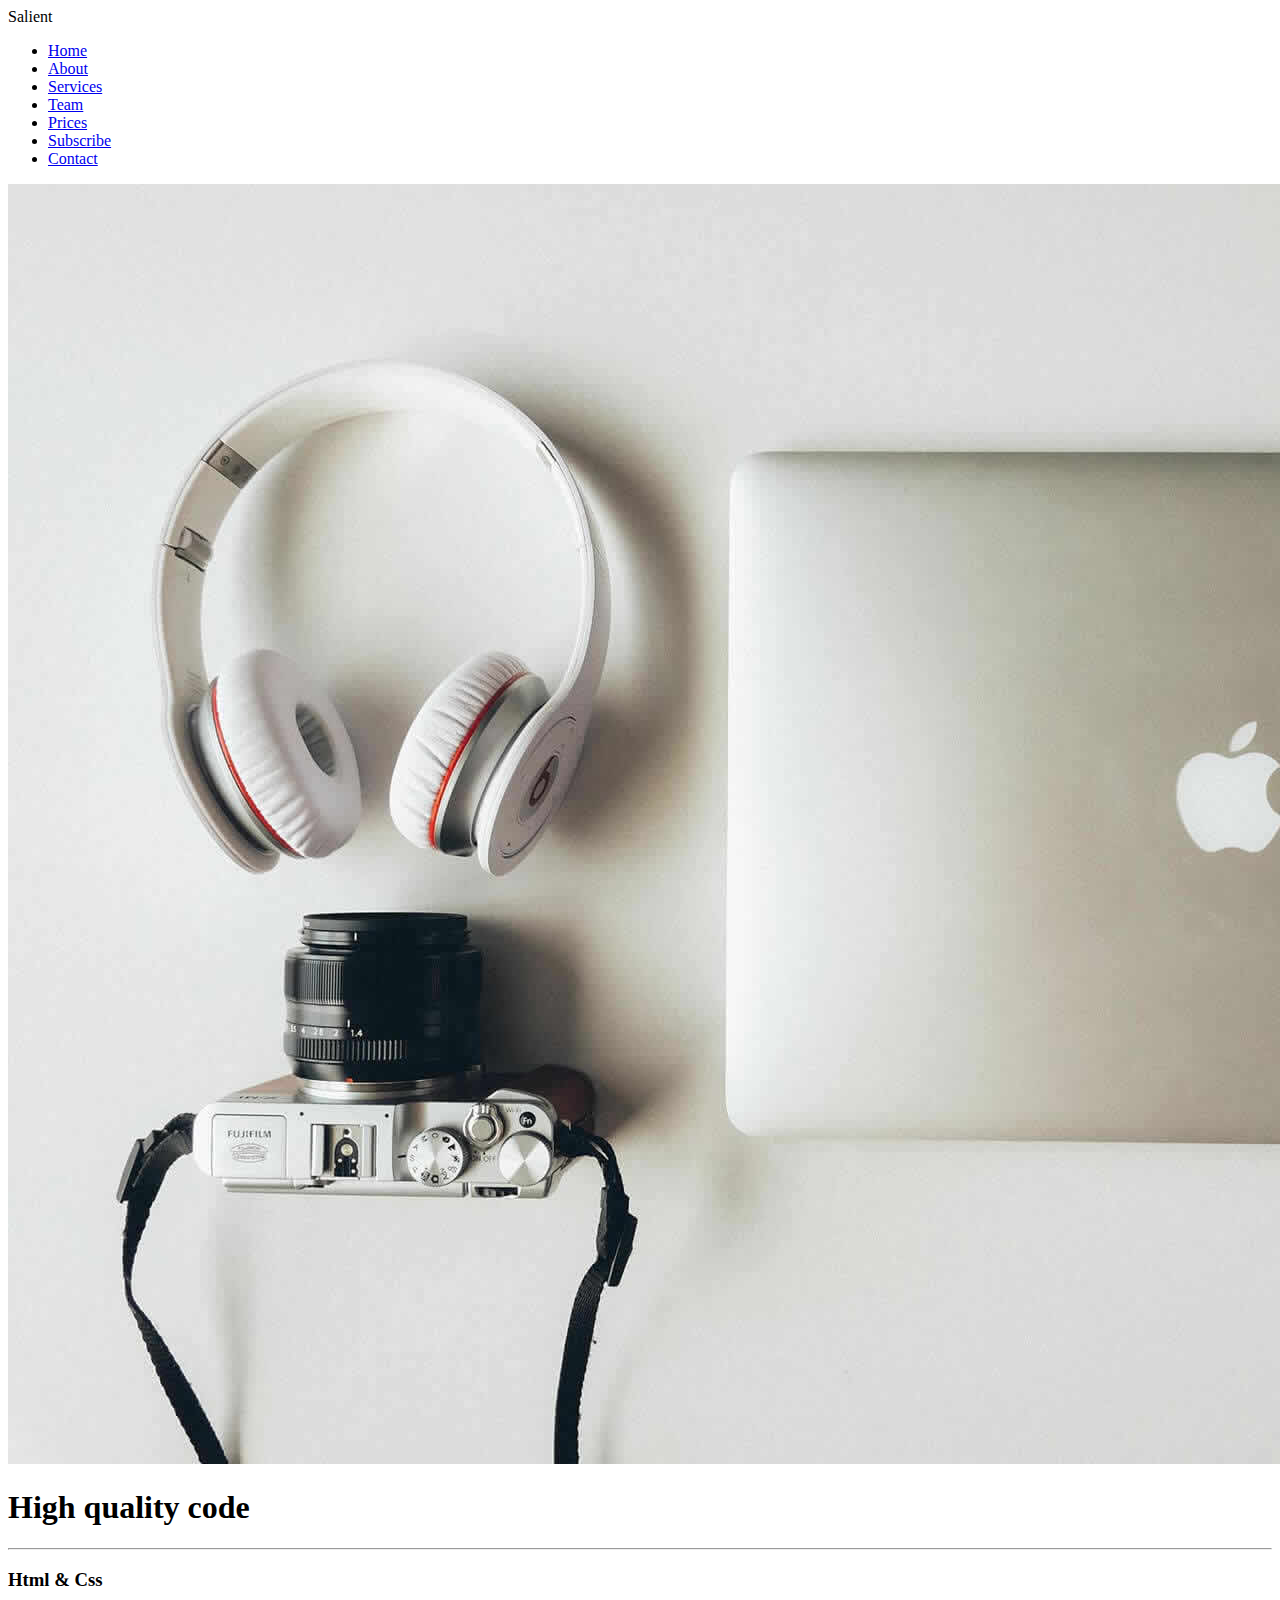
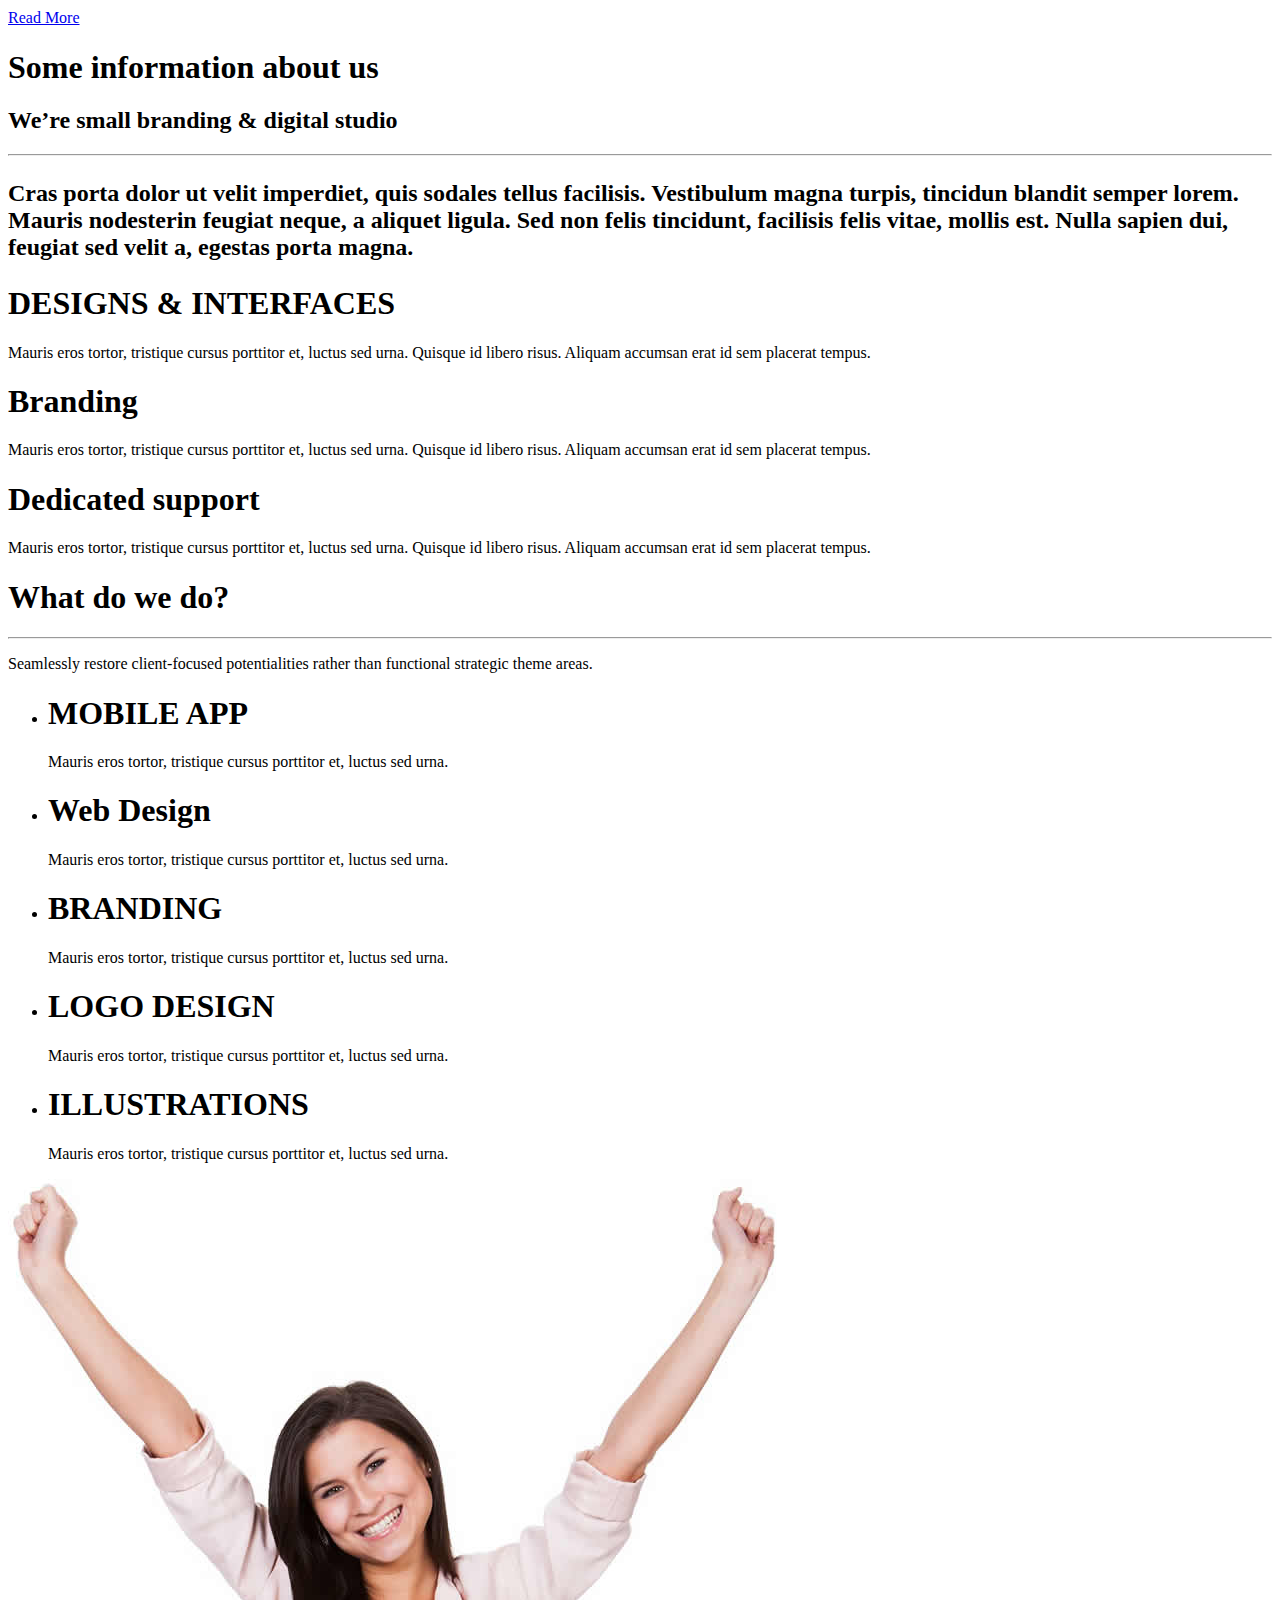
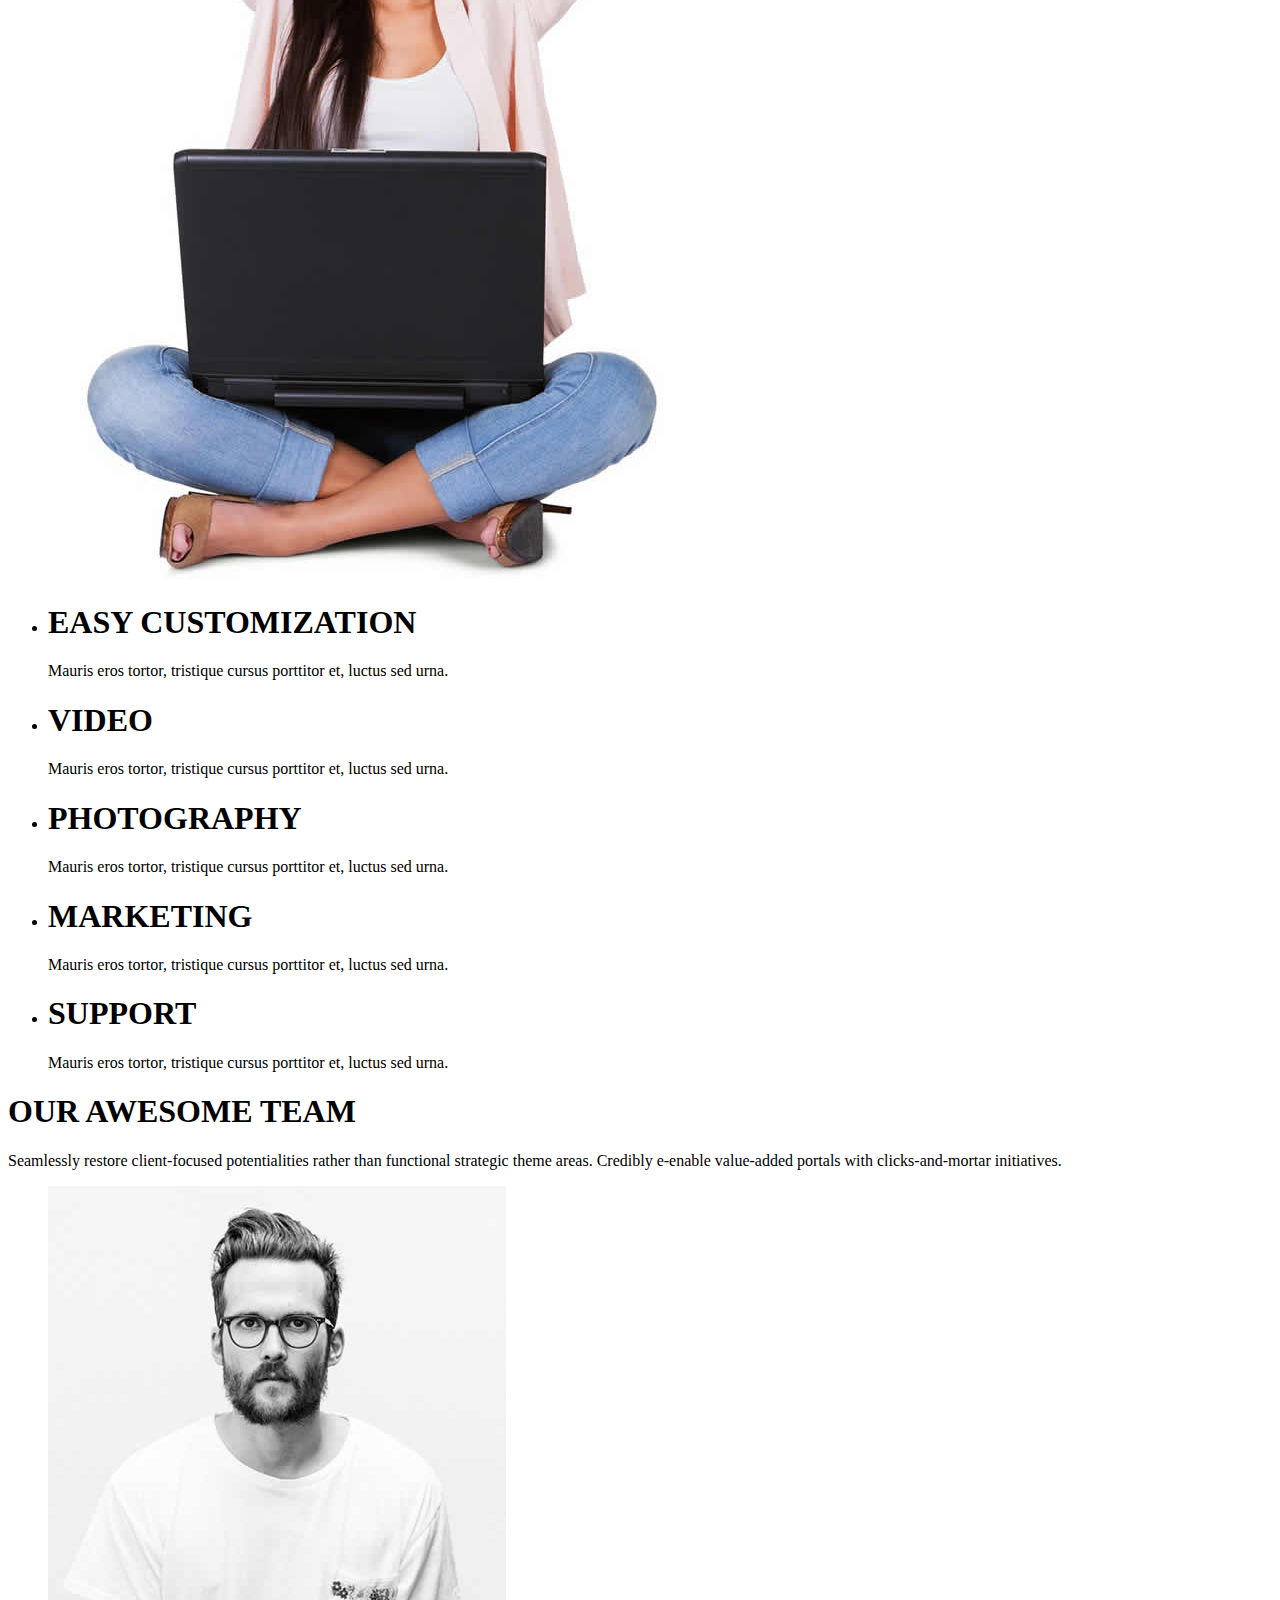
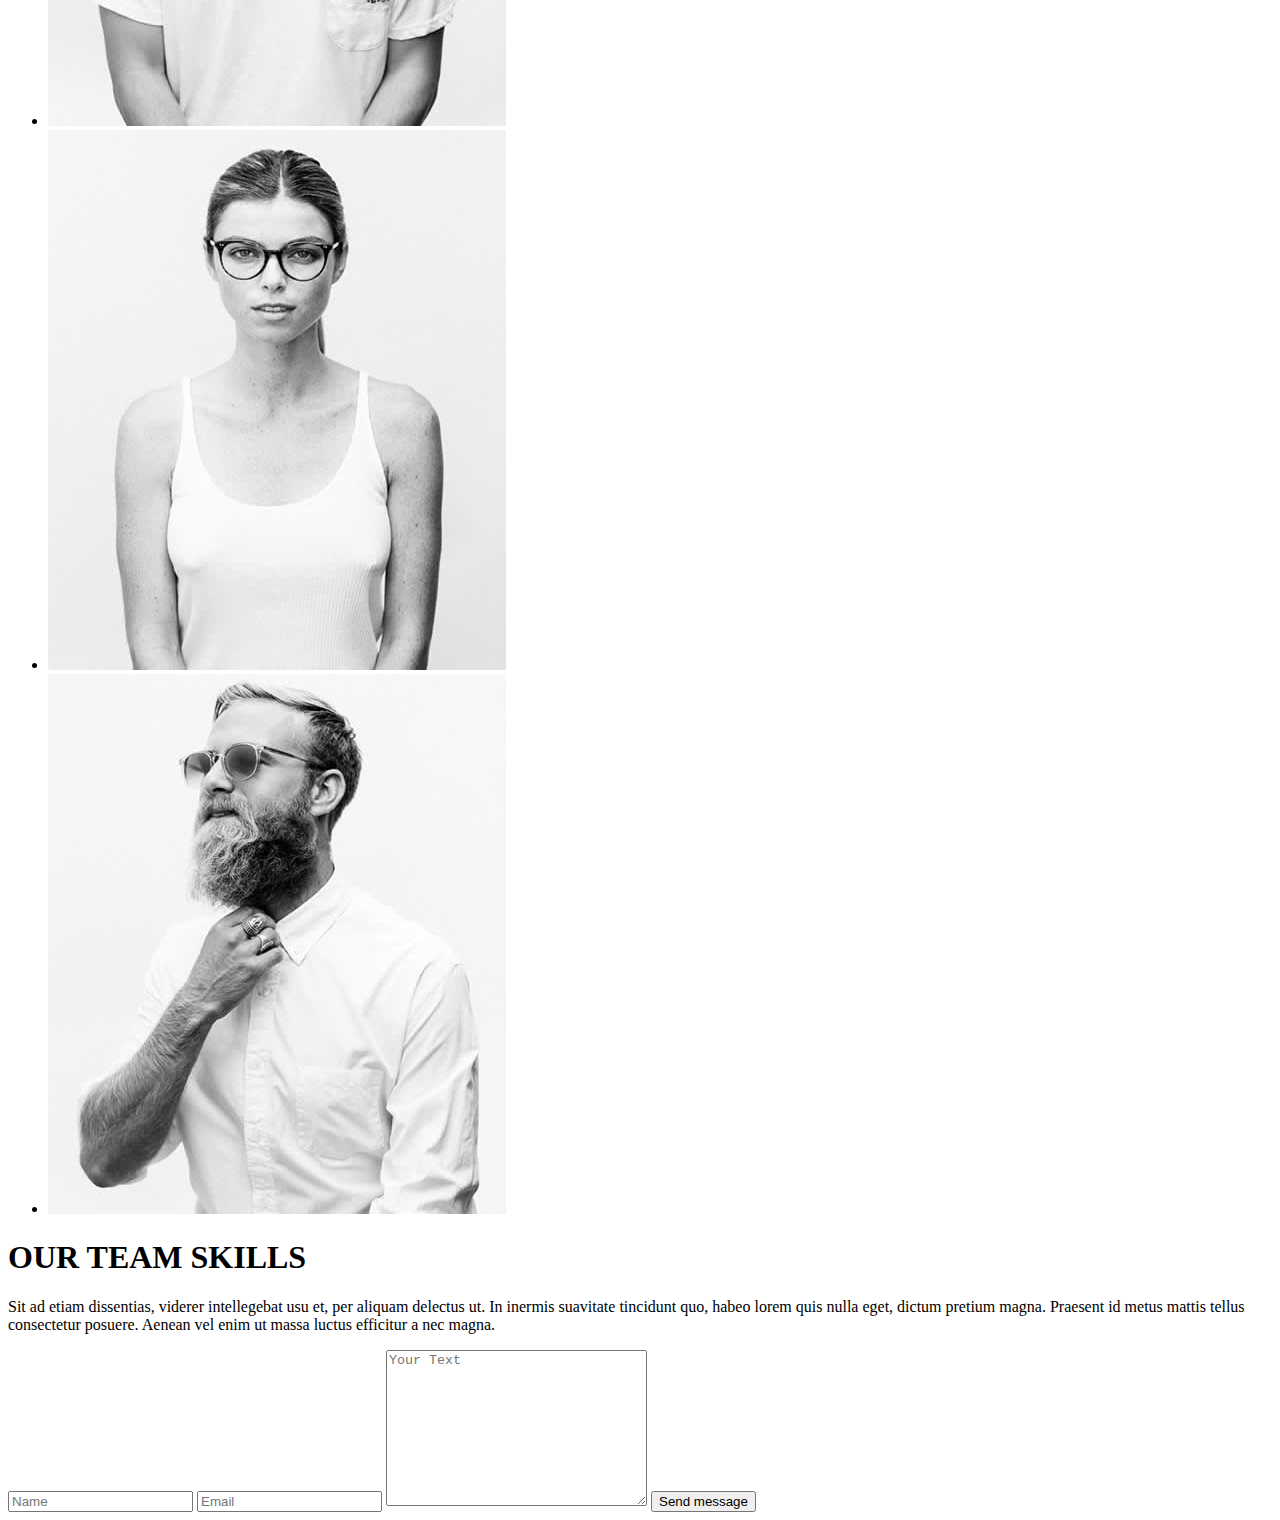
==== Html/index.html @ e1e7a5ee "html part is done" ====
<!DOCTYPE html>
<html lang="en">
<head>
    <meta charset="UTF-8">
    <meta http-equiv="X-UA-Compatible" content="IE=edge">
    <meta name="viewport" content="width=device-width, initial-scale=1.0">
    <title>First page</title>
</head>

<body>
    <header>
        <nav>
            <span>Salient</span>
            <div>
                <ul>
                    <li><a href="index.html">Home</a></li>
                    <li><a href="#">About</a></li>
                    <li><a href="#">Services</a></li>
                    <li><a href="#">Team</a></li>
                    <li><a href="#">Prices</a></li>
                    <li><a href="#">Subscribe</a></li>
                    <li><a href="#">Contact</a></li>
                </ul>
            </div>
        </nav>
    </header>

    <section>
        <img src="../util/images/hero-bg/landing.jpg" alt="this is an image for the landing page">
        <h1>High quality code</h1>
        <hr>
        <h3>Html &amp; Css</h3>
        <a href="#">Read More</a>
    </section>

    <section>
        <div>
            <h1>Some information about us</h1>
            <h2>We’re small branding &amp; digital studio<h2>
            <hr>
            <p>Cras porta dolor ut velit imperdiet, quis sodales tellus facilisis. Vestibulum magna turpis, tincidun blandit semper lorem. Mauris nodesterin feugiat neque, a aliquet ligula. Sed non felis tincidunt, facilisis felis vitae, mollis est. Nulla sapien dui, feugiat sed velit a, egestas porta magna.</p>
        </div>

        <div>
            <h1>DESIGNS &amp; INTERFACES</h1>
            <p>Mauris eros tortor, tristique cursus porttitor et, luctus sed urna. Quisque id libero risus. Aliquam accumsan erat id sem placerat tempus.</p>
        </div>
        <div>
            <h1>Branding</h1>
            <p>Mauris eros tortor, tristique cursus porttitor et, luctus sed urna. Quisque id libero risus. Aliquam accumsan erat id sem placerat tempus.</p>
        </div>
        <div>
            <h1>Dedicated support</h1>
            <p>Mauris eros tortor, tristique cursus porttitor et, luctus sed urna. Quisque id libero risus. Aliquam accumsan erat id sem placerat tempus.</p>
        </div>
    </section>

    <section>
        <div>
            <h1>What do we do?</h1>
            <hr>
            <p>Seamlessly restore client-focused potentialities rather than functional strategic theme areas.</p>
        </div>

        <div>
            <ul>
                <li>
                    <h1>MOBILE APP</h1>
                    <p>Mauris eros tortor, tristique cursus porttitor et, luctus sed urna.</p>
                </li>
                <li>
                    <h1>Web Design</h1>
                    <p>Mauris eros tortor, tristique cursus porttitor et, luctus sed urna.</p>
                </li>
                <li>
                    <h1>BRANDING</h1>
                    <p>Mauris eros tortor, tristique cursus porttitor et, luctus sed urna.</p>
                </li>
                <li>
                    <h1>LOGO DESIGN</h1>
                    <p>Mauris eros tortor, tristique cursus porttitor et, luctus sed urna.</p>
                </li>
                <li>
                    <h1>ILLUSTRATIONS</h1>
                    <p>Mauris eros tortor, tristique cursus porttitor et, luctus sed urna.</p>
                </li>
            </ul>
        </div>

        <img src="../util/images/temp/woman.jpg" alt="this is an image of woman">

        <div>
            <ul>
                <li>
                    <h1>EASY CUSTOMIZATION</h1>
                    <p>Mauris eros tortor, tristique cursus porttitor et, luctus sed urna.</p>
                </li>
                <li>
                    <h1>VIDEO</h1>
                    <p>Mauris eros tortor, tristique cursus porttitor et, luctus sed urna.</p>
                </li>
                <li>
                    <h1>PHOTOGRAPHY</h1>
                    <p>Mauris eros tortor, tristique cursus porttitor et, luctus sed urna.</p>
                </li>
                <li>
                    <h1>MARKETING</h1>
                    <p>Mauris eros tortor, tristique cursus porttitor et, luctus sed urna.</p>
                </li>
                <li>
                    <h1>SUPPORT</h1>
                    <p>Mauris eros tortor, tristique cursus porttitor et, luctus sed urna.</p>
                </li>
            </ul>
        </div>
    </section>


    <section>
        <div>
        </div>
    </section>

    <section>
        <div>
            <h1>OUR AWESOME TEAM</h1>
            <p>Seamlessly restore client-focused potentialities rather than functional strategic theme areas. Credibly e-enable value-added portals with clicks-and-mortar initiatives.</p>
        </div>
        <div>
            <ul>
                <li><img src="../util/images/team/m1.jpg" alt=""></li>
                <li><img src="../util/images/team/m2.jpg" alt=""></li>
                <li><img src="../util/images/team/m3.jpg" alt=""></li>
            </ul>
        </div>
        <div>
            <h1>OUR TEAM SKILLS</h1>
            <p>Sit ad etiam dissentias, viderer intellegebat usu et, per aliquam delectus ut. In inermis suavitate tincidunt quo, habeo lorem quis nulla eget, dictum pretium magna. Praesent id metus mattis tellus consectetur posuere. Aenean vel enim ut massa luctus efficitur a nec magna.</p>
        </div>
    </section>

    <section>
        <input type="text" placeholder="Name">
        <input type="email" placeholder="Email">
        <textarea name="text-area" id="message" cols="30" rows="10" placeholder="Your Text"></textarea>
        <input type="submit" name="submit" id="submit" value="Send message">
    </section>

</body>
</html>
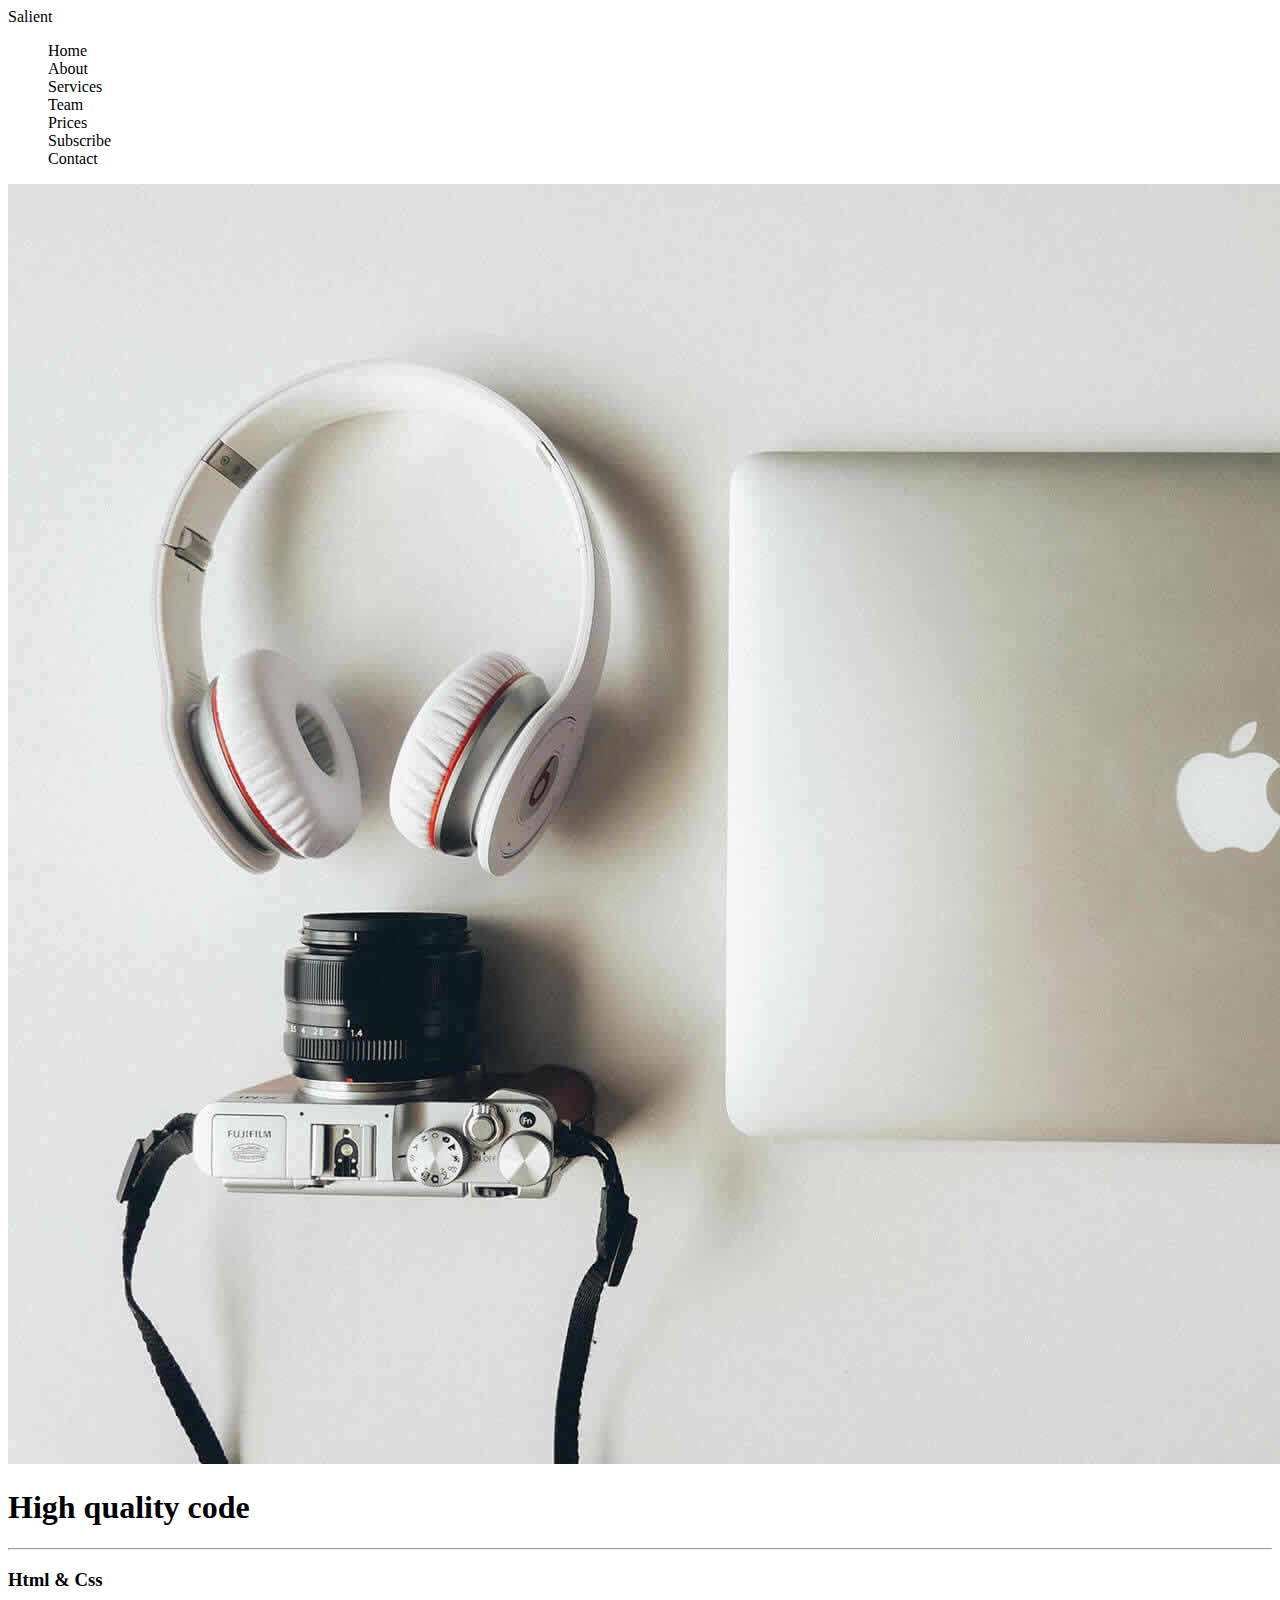
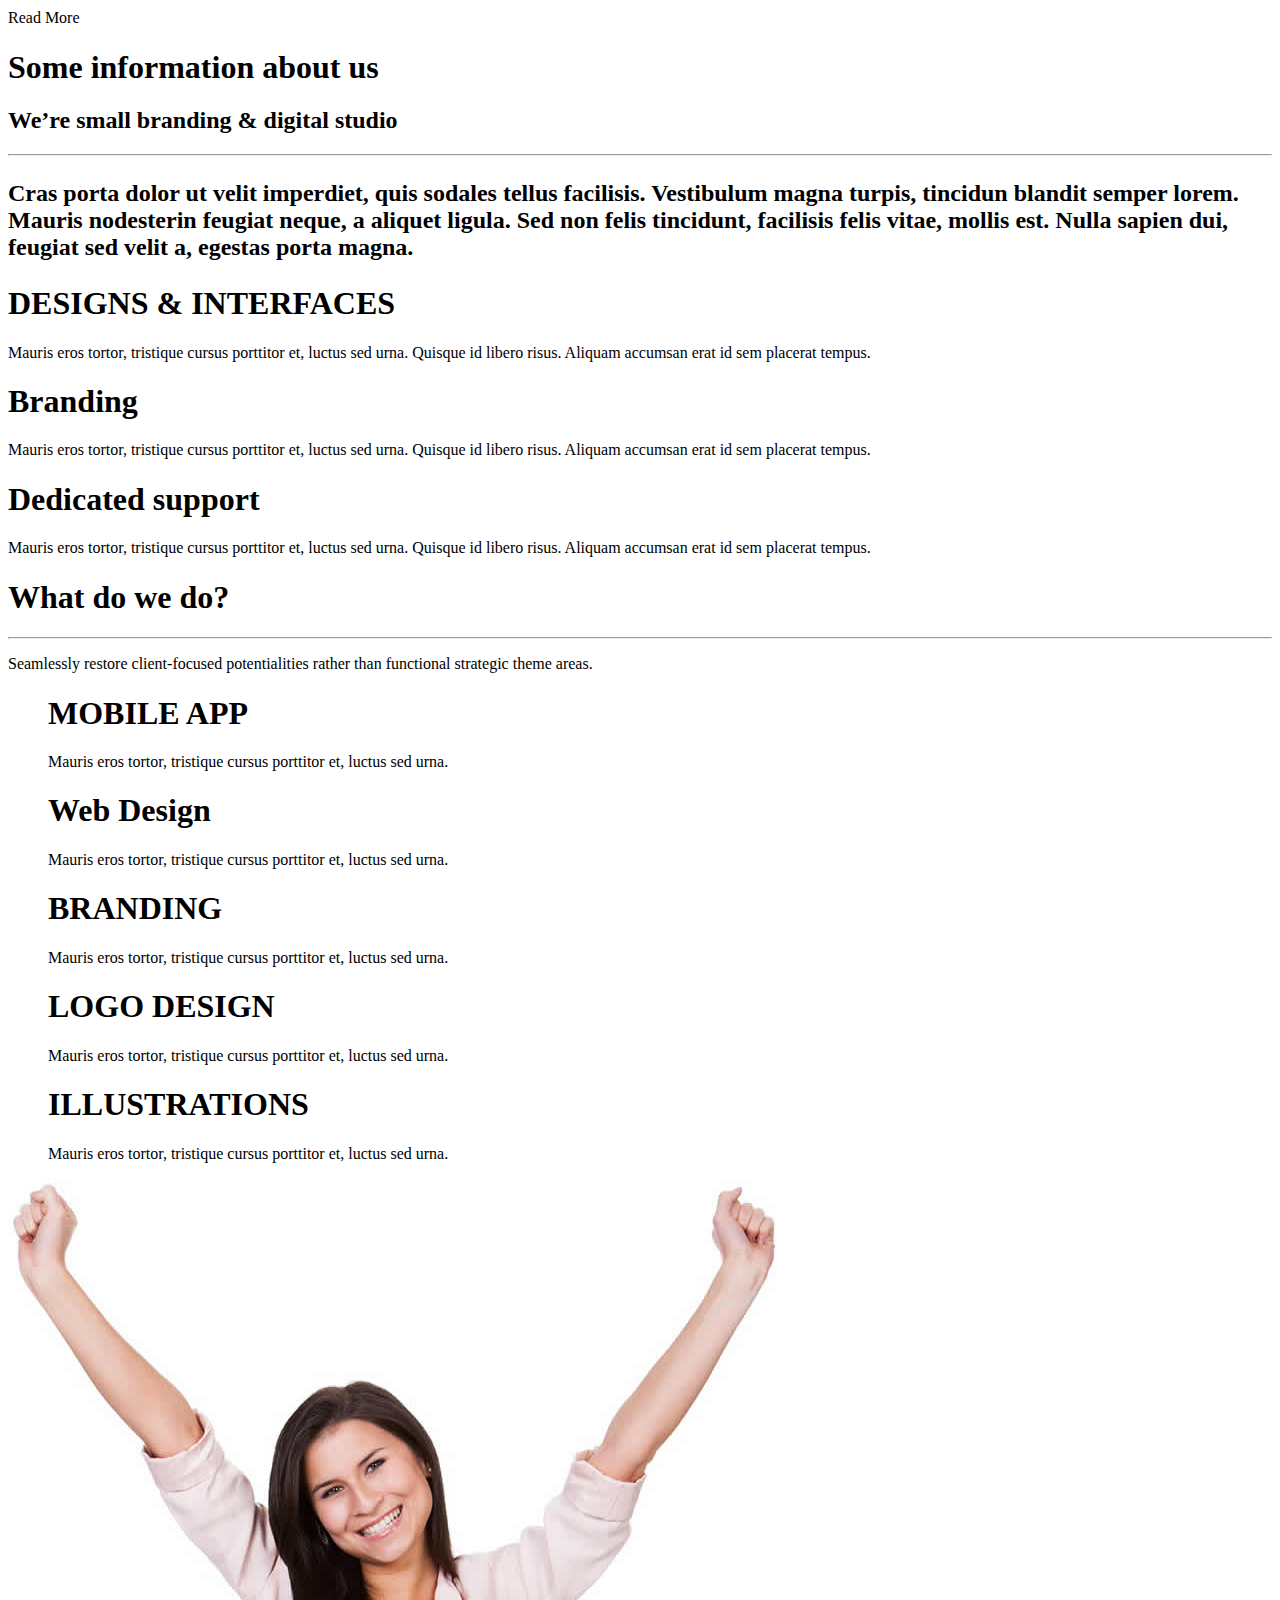
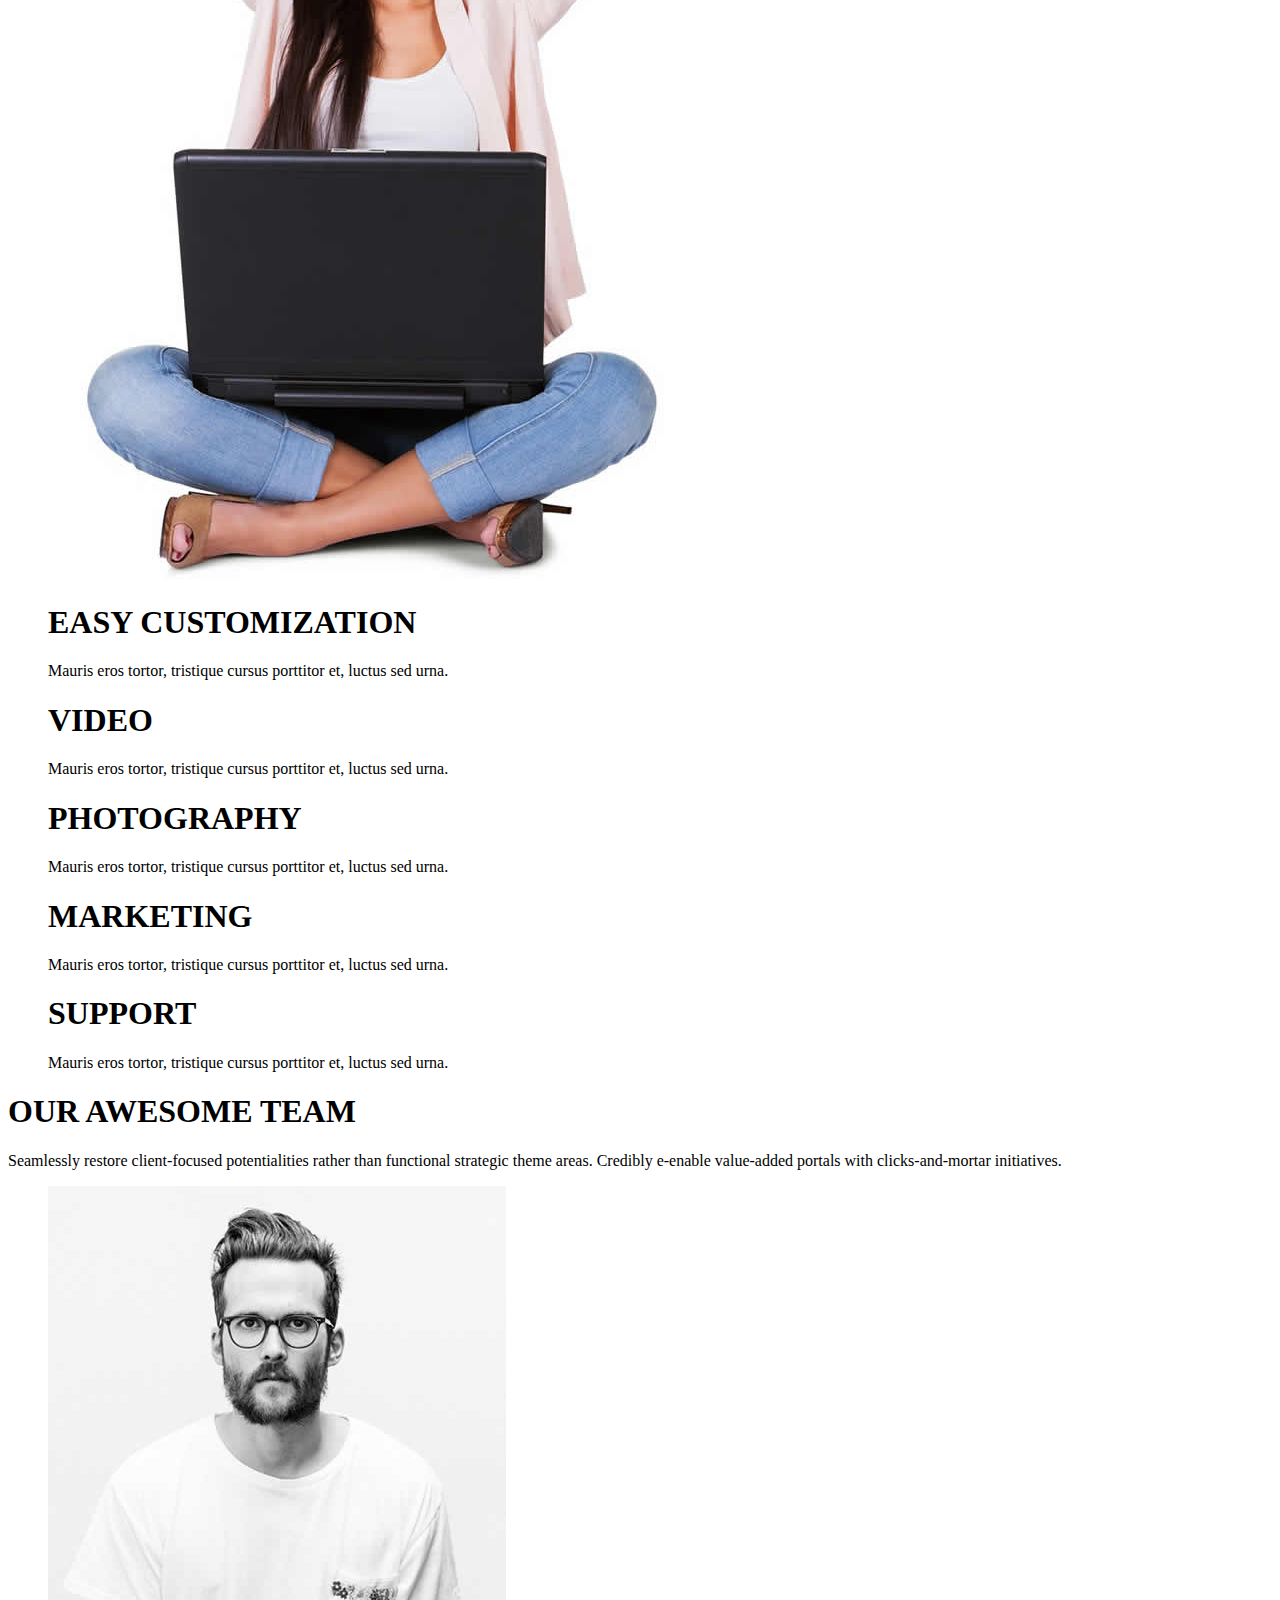
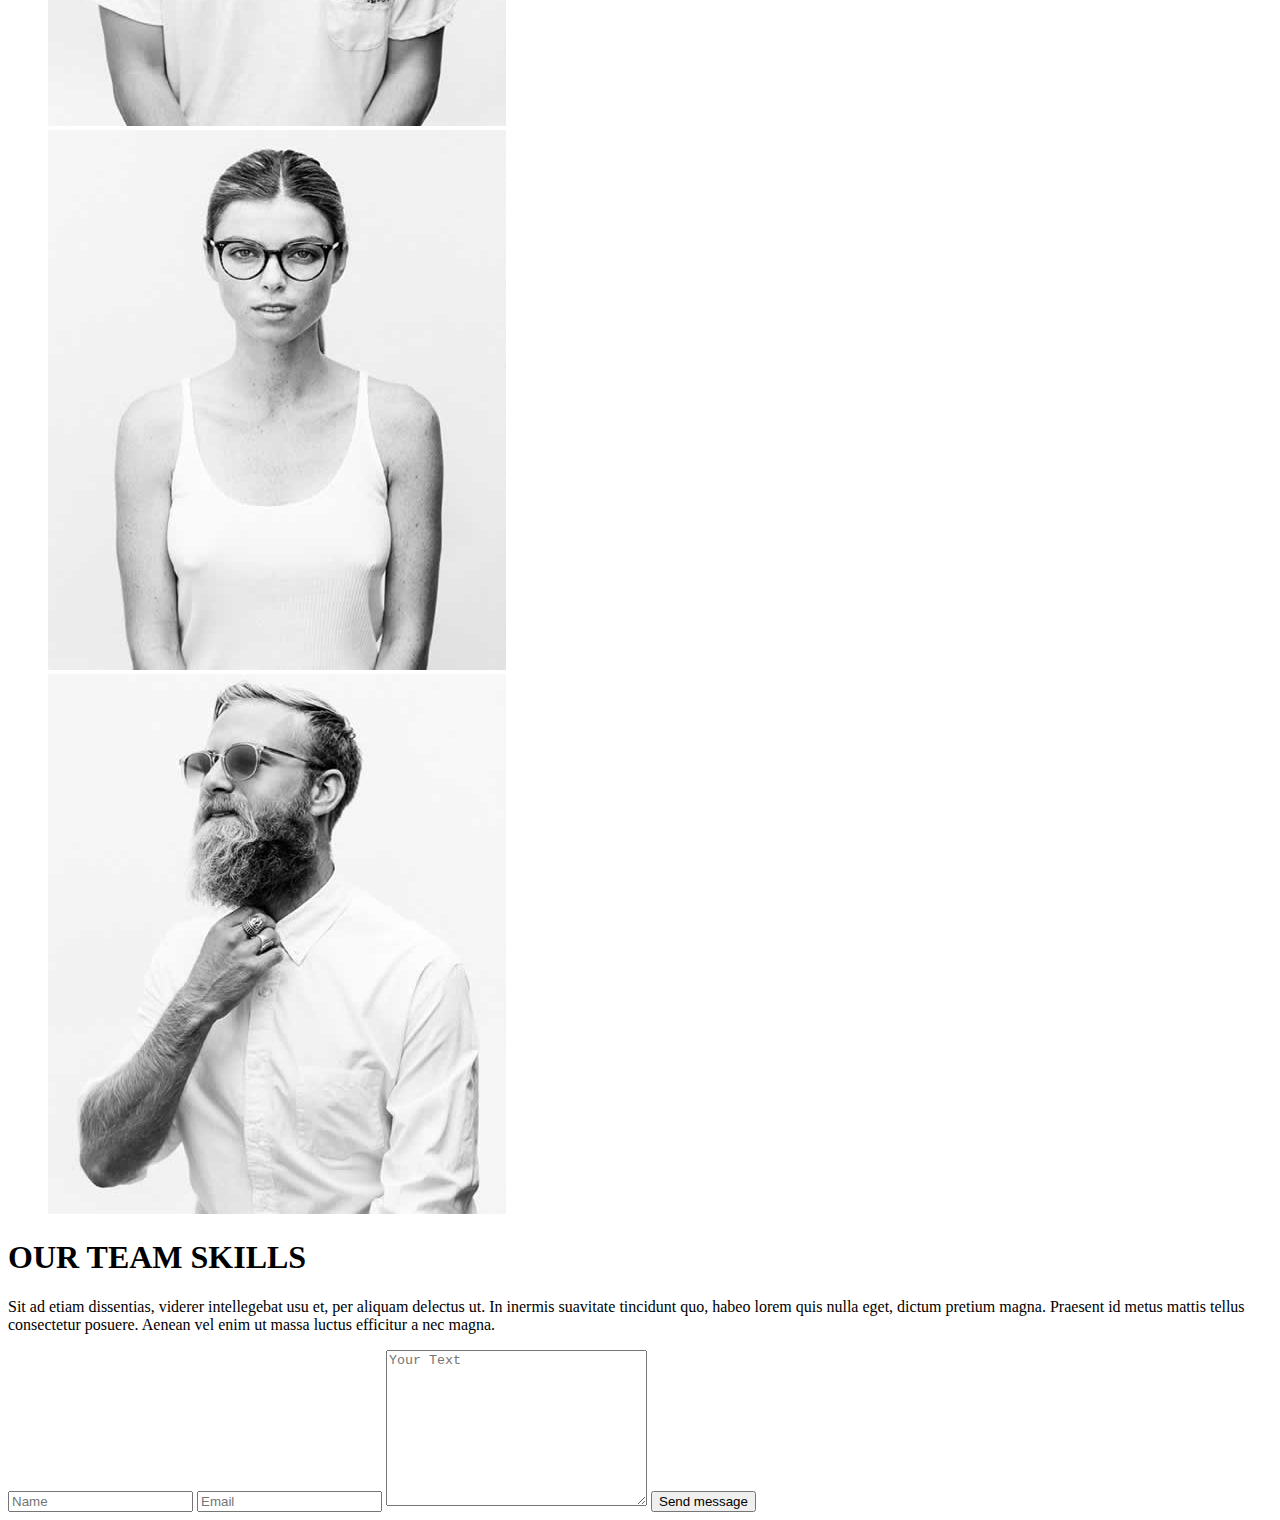
==== commit 99d1b106: "adding css as mobile first" ====
--- a/Html/index.html
+++ b/Html/index.html
@@ -4,6 +4,7 @@
     <meta charset="UTF-8">
     <meta http-equiv="X-UA-Compatible" content="IE=edge">
     <meta name="viewport" content="width=device-width, initial-scale=1.0">
+    <link rel="stylesheet" href="../css/index.css">
     <title>First page</title>
 </head>
 
@@ -25,126 +26,133 @@
         </nav>
     </header>
 
-    <section>
-        <img src="../util/images/hero-bg/landing.jpg" alt="this is an image for the landing page">
-        <h1>High quality code</h1>
-        <hr>
-        <h3>Html &amp; Css</h3>
-        <a href="#">Read More</a>
-    </section>
+    <div>
+        <section>
+            <img src="../util/images/hero-bg/landing.jpg" alt="this is an image for the landing page">
+            <h1>High quality code</h1>
+            <hr>
+            <h3>Html &amp; Css</h3>
+            <a href="#">Read More</a>
+        </section>
+    </div>
+    <div>
+        <section>
+            <div>
+                <h1>Some information about us</h1>
+                <h2>We’re small branding &amp; digital studio<h2>
+                <hr>
+                <p>Cras porta dolor ut velit imperdiet, quis sodales tellus facilisis. Vestibulum magna turpis, tincidun blandit semper lorem. Mauris nodesterin feugiat neque, a aliquet ligula. Sed non felis tincidunt, facilisis felis vitae, mollis est. Nulla sapien dui, feugiat sed velit a, egestas porta magna.</p>
+            </div>
 
-    <section>
-        <div>
-            <h1>Some information about us</h1>
-            <h2>We’re small branding &amp; digital studio<h2>
-            <hr>
-            <p>Cras porta dolor ut velit imperdiet, quis sodales tellus facilisis. Vestibulum magna turpis, tincidun blandit semper lorem. Mauris nodesterin feugiat neque, a aliquet ligula. Sed non felis tincidunt, facilisis felis vitae, mollis est. Nulla sapien dui, feugiat sed velit a, egestas porta magna.</p>
-        </div>
+            <div>
+                <h1>DESIGNS &amp; INTERFACES</h1>
+                <p>Mauris eros tortor, tristique cursus porttitor et, luctus sed urna. Quisque id libero risus. Aliquam accumsan erat id sem placerat tempus.</p>
+            </div>
+            <div>
+                <h1>Branding</h1>
+                <p>Mauris eros tortor, tristique cursus porttitor et, luctus sed urna. Quisque id libero risus. Aliquam accumsan erat id sem placerat tempus.</p>
+            </div>
+            <div>
+                <h1>Dedicated support</h1>
+                <p>Mauris eros tortor, tristique cursus porttitor et, luctus sed urna. Quisque id libero risus. Aliquam accumsan erat id sem placerat tempus.</p>
+            </div>
+        </section>
+    </div>
 
-        <div>
-            <h1>DESIGNS &amp; INTERFACES</h1>
-            <p>Mauris eros tortor, tristique cursus porttitor et, luctus sed urna. Quisque id libero risus. Aliquam accumsan erat id sem placerat tempus.</p>
-        </div>
-        <div>
-            <h1>Branding</h1>
-            <p>Mauris eros tortor, tristique cursus porttitor et, luctus sed urna. Quisque id libero risus. Aliquam accumsan erat id sem placerat tempus.</p>
-        </div>
-        <div>
-            <h1>Dedicated support</h1>
-            <p>Mauris eros tortor, tristique cursus porttitor et, luctus sed urna. Quisque id libero risus. Aliquam accumsan erat id sem placerat tempus.</p>
-        </div>
-    </section>
+    <div>
+        <section>
+            <div>
+                <h1>What do we do?</h1>
+                <hr>
+                <p>Seamlessly restore client-focused potentialities rather than functional strategic theme areas.</p>
+            </div>
 
-    <section>
-        <div>
-            <h1>What do we do?</h1>
-            <hr>
-            <p>Seamlessly restore client-focused potentialities rather than functional strategic theme areas.</p>
-        </div>
-
-        <div>
-            <ul>
-                <li>
-                    <h1>MOBILE APP</h1>
-                    <p>Mauris eros tortor, tristique cursus porttitor et, luctus sed urna.</p>
-                </li>
-                <li>
-                    <h1>Web Design</h1>
-                    <p>Mauris eros tortor, tristique cursus porttitor et, luctus sed urna.</p>
-                </li>
-                <li>
-                    <h1>BRANDING</h1>
-                    <p>Mauris eros tortor, tristique cursus porttitor et, luctus sed urna.</p>
-                </li>
-                <li>
-                    <h1>LOGO DESIGN</h1>
-                    <p>Mauris eros tortor, tristique cursus porttitor et, luctus sed urna.</p>
-                </li>
-                <li>
-                    <h1>ILLUSTRATIONS</h1>
-                    <p>Mauris eros tortor, tristique cursus porttitor et, luctus sed urna.</p>
-                </li>
-            </ul>
-        </div>
-
+            <div>
+                <ul>
+                    <li>
+                        <h1>MOBILE APP</h1>
+                        <p>Mauris eros tortor, tristique cursus porttitor et, luctus sed urna.</p>
+                    </li>
+                    <li>
+                        <h1>Web Design</h1>
+                        <p>Mauris eros tortor, tristique cursus porttitor et, luctus sed urna.</p>
+                    </li>
+                    <li>
+                        <h1>BRANDING</h1>
+                        <p>Mauris eros tortor, tristique cursus porttitor et, luctus sed urna.</p>
+                    </li>
+                    <li>
+                        <h1>LOGO DESIGN</h1>
+                        <p>Mauris eros tortor, tristique cursus porttitor et, luctus sed urna.</p>
+                    </li>
+                    <li>
+                        <h1>ILLUSTRATIONS</h1>
+                        <p>Mauris eros tortor, tristique cursus porttitor et, luctus sed urna.</p>
+                    </li>
+                </ul>
+            </div>
+        </section>
+    </div>
+    
+    <div>
         <img src="../util/images/temp/woman.jpg" alt="this is an image of woman">
 
-        <div>
-            <ul>
-                <li>
-                    <h1>EASY CUSTOMIZATION</h1>
-                    <p>Mauris eros tortor, tristique cursus porttitor et, luctus sed urna.</p>
-                </li>
-                <li>
-                    <h1>VIDEO</h1>
-                    <p>Mauris eros tortor, tristique cursus porttitor et, luctus sed urna.</p>
-                </li>
-                <li>
-                    <h1>PHOTOGRAPHY</h1>
-                    <p>Mauris eros tortor, tristique cursus porttitor et, luctus sed urna.</p>
-                </li>
-                <li>
-                    <h1>MARKETING</h1>
-                    <p>Mauris eros tortor, tristique cursus porttitor et, luctus sed urna.</p>
-                </li>
-                <li>
-                    <h1>SUPPORT</h1>
-                    <p>Mauris eros tortor, tristique cursus porttitor et, luctus sed urna.</p>
-                </li>
-            </ul>
-        </div>
-    </section>
+        <section>
+            <div>
+                <ul>
+                    <li>
+                        <h1>EASY CUSTOMIZATION</h1>
+                        <p>Mauris eros tortor, tristique cursus porttitor et, luctus sed urna.</p>
+                    </li>
+                    <li>
+                        <h1>VIDEO</h1>
+                        <p>Mauris eros tortor, tristique cursus porttitor et, luctus sed urna.</p>
+                    </li>
+                    <li>
+                        <h1>PHOTOGRAPHY</h1>
+                        <p>Mauris eros tortor, tristique cursus porttitor et, luctus sed urna.</p>
+                    </li>
+                    <li>
+                        <h1>MARKETING</h1>
+                        <p>Mauris eros tortor, tristique cursus porttitor et, luctus sed urna.</p>
+                    </li>
+                    <li>
+                        <h1>SUPPORT</h1>
+                        <p>Mauris eros tortor, tristique cursus porttitor et, luctus sed urna.</p>
+                    </li>
+                </ul>
+            </div>
+        </section>
+    </div>
 
+    <div>
+        <section>
+            <div>
+                <h1>OUR AWESOME TEAM</h1>
+                <p>Seamlessly restore client-focused potentialities rather than functional strategic theme areas. Credibly e-enable value-added portals with clicks-and-mortar initiatives.</p>
+            </div>
+            <div>
+                <ul>
+                    <li><img src="../util/images/team/m1.jpg" alt=""></li>
+                    <li><img src="../util/images/team/m2.jpg" alt=""></li>
+                    <li><img src="../util/images/team/m3.jpg" alt=""></li>
+                </ul>
+            </div>
+            <div>
+                <h1>OUR TEAM SKILLS</h1>
+                <p>Sit ad etiam dissentias, viderer intellegebat usu et, per aliquam delectus ut. In inermis suavitate tincidunt quo, habeo lorem quis nulla eget, dictum pretium magna. Praesent id metus mattis tellus consectetur posuere. Aenean vel enim ut massa luctus efficitur a nec magna.</p>
+            </div>
+        </section>
+    </div>
 
-    <section>
-        <div>
-        </div>
-    </section>
-
-    <section>
-        <div>
-            <h1>OUR AWESOME TEAM</h1>
-            <p>Seamlessly restore client-focused potentialities rather than functional strategic theme areas. Credibly e-enable value-added portals with clicks-and-mortar initiatives.</p>
-        </div>
-        <div>
-            <ul>
-                <li><img src="../util/images/team/m1.jpg" alt=""></li>
-                <li><img src="../util/images/team/m2.jpg" alt=""></li>
-                <li><img src="../util/images/team/m3.jpg" alt=""></li>
-            </ul>
-        </div>
-        <div>
-            <h1>OUR TEAM SKILLS</h1>
-            <p>Sit ad etiam dissentias, viderer intellegebat usu et, per aliquam delectus ut. In inermis suavitate tincidunt quo, habeo lorem quis nulla eget, dictum pretium magna. Praesent id metus mattis tellus consectetur posuere. Aenean vel enim ut massa luctus efficitur a nec magna.</p>
-        </div>
-    </section>
-
-    <section>
-        <input type="text" placeholder="Name">
-        <input type="email" placeholder="Email">
-        <textarea name="text-area" id="message" cols="30" rows="10" placeholder="Your Text"></textarea>
-        <input type="submit" name="submit" id="submit" value="Send message">
-    </section>
+    <div>
+        <section>
+            <input type="text" placeholder="Name">
+            <input type="email" placeholder="Email">
+            <textarea name="text-area" id="message" cols="30" rows="10" placeholder="Your Text"></textarea>
+            <input type="submit" name="submit" id="submit" value="Send message">
+        </section>
+    </div>
 
 </body>
 </html>--- a/css/index.css
+++ b/css/index.css
@@ -0,0 +1,9 @@
+ul {
+  list-style: none;
+}
+
+a {
+  text-decoration: none;
+  color: black;
+}
+/*# sourceMappingURL=index.css.map */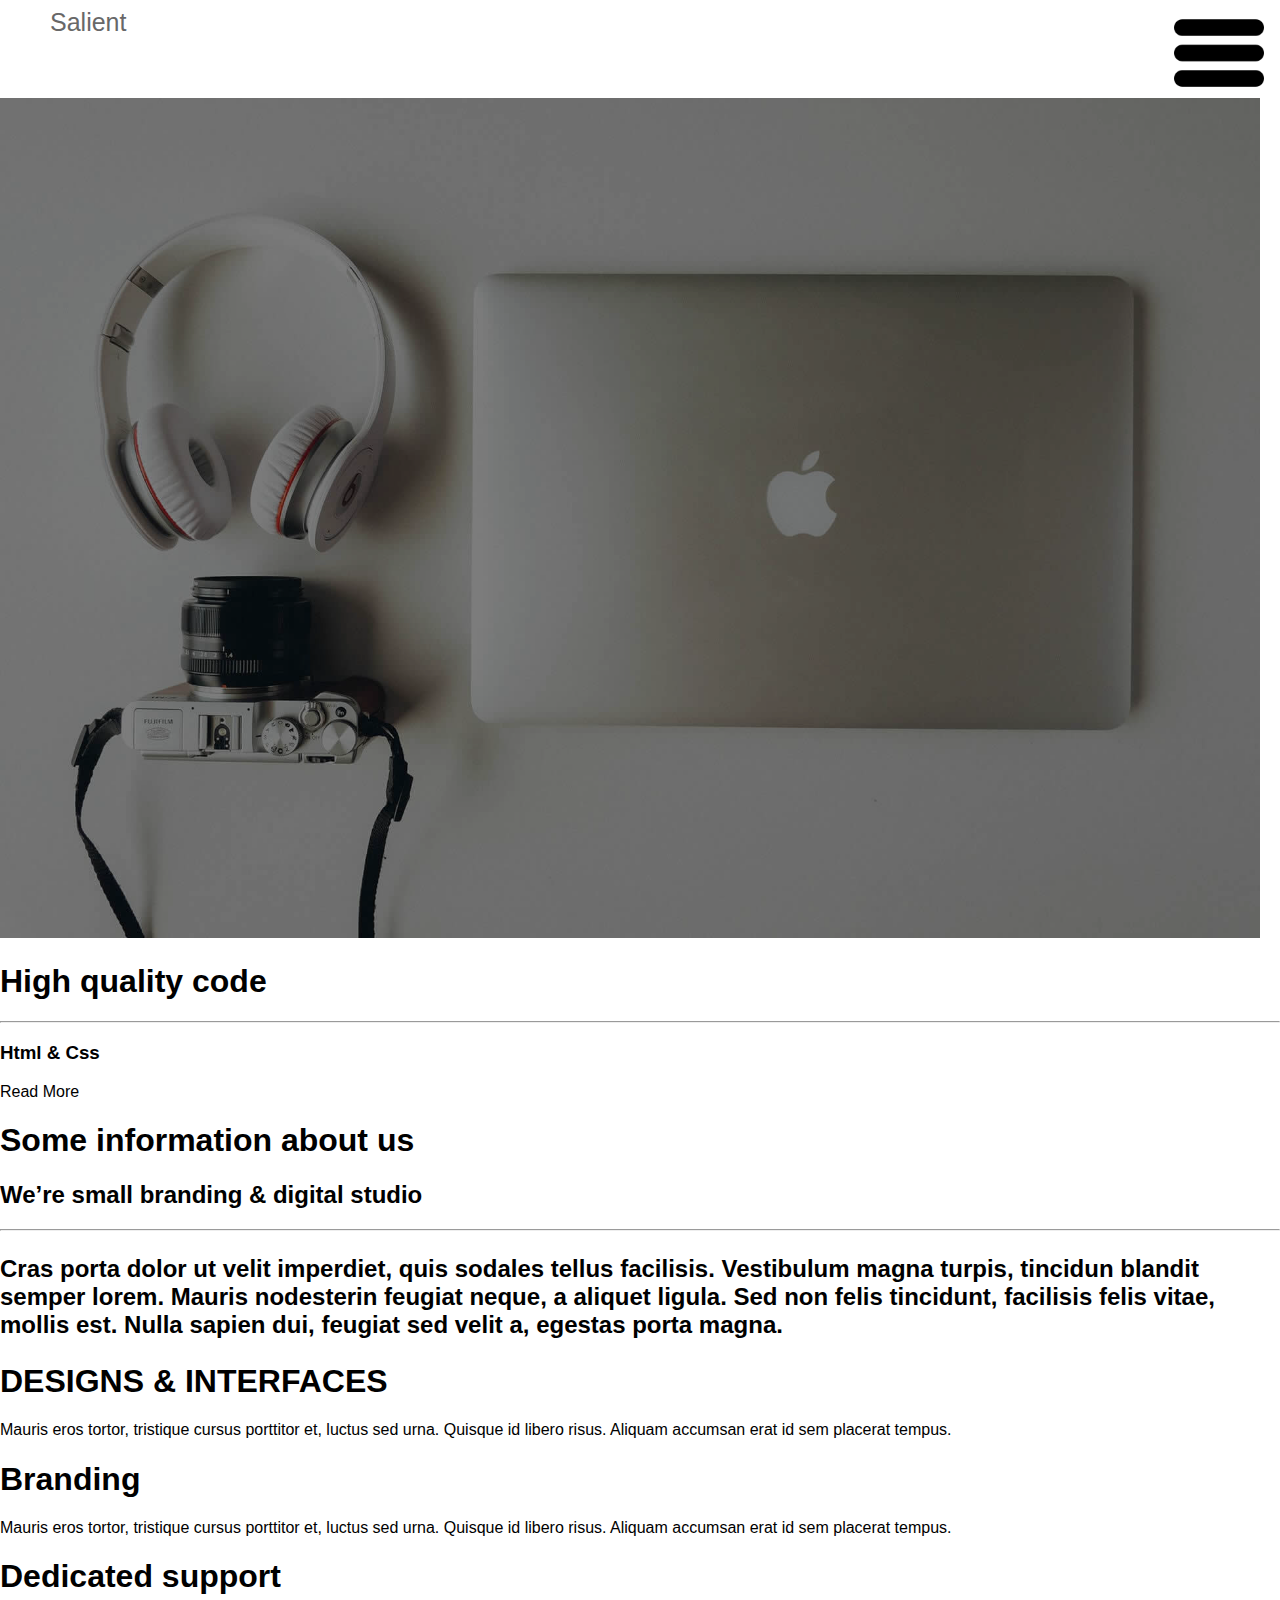
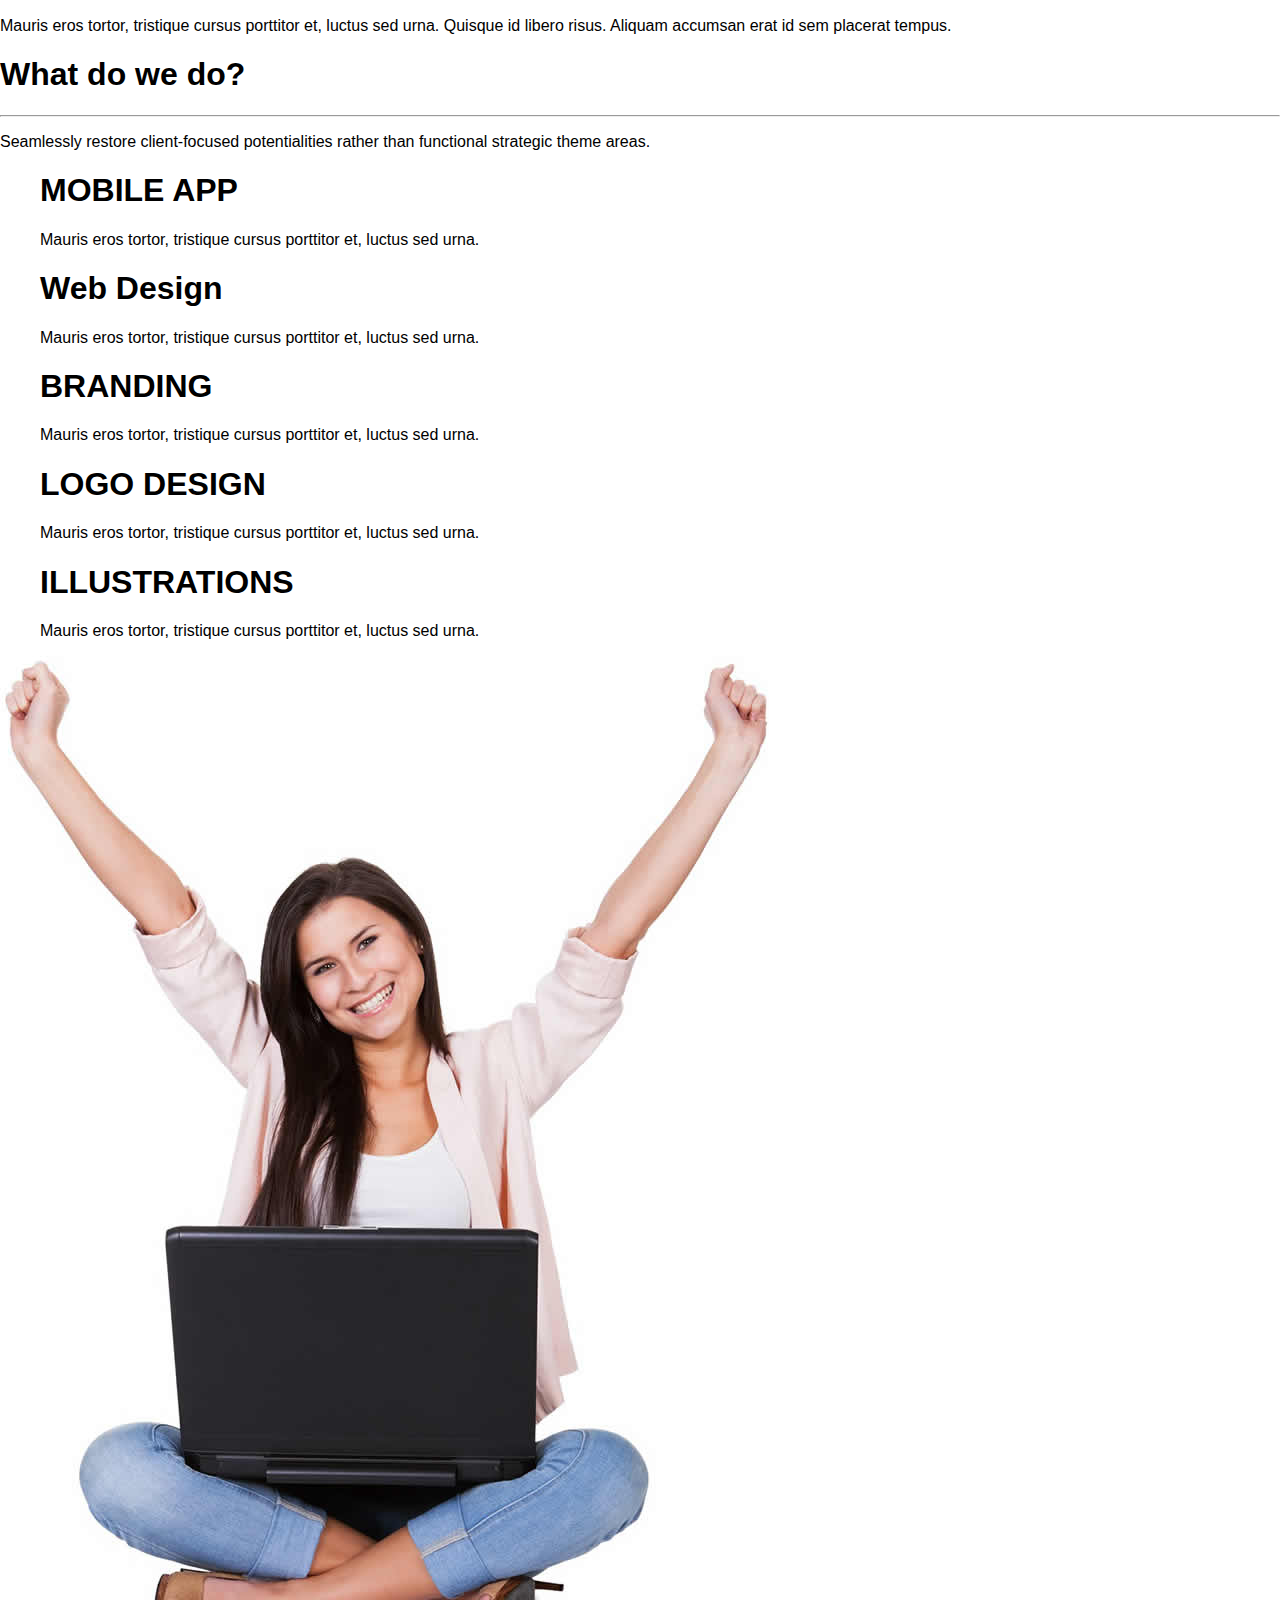
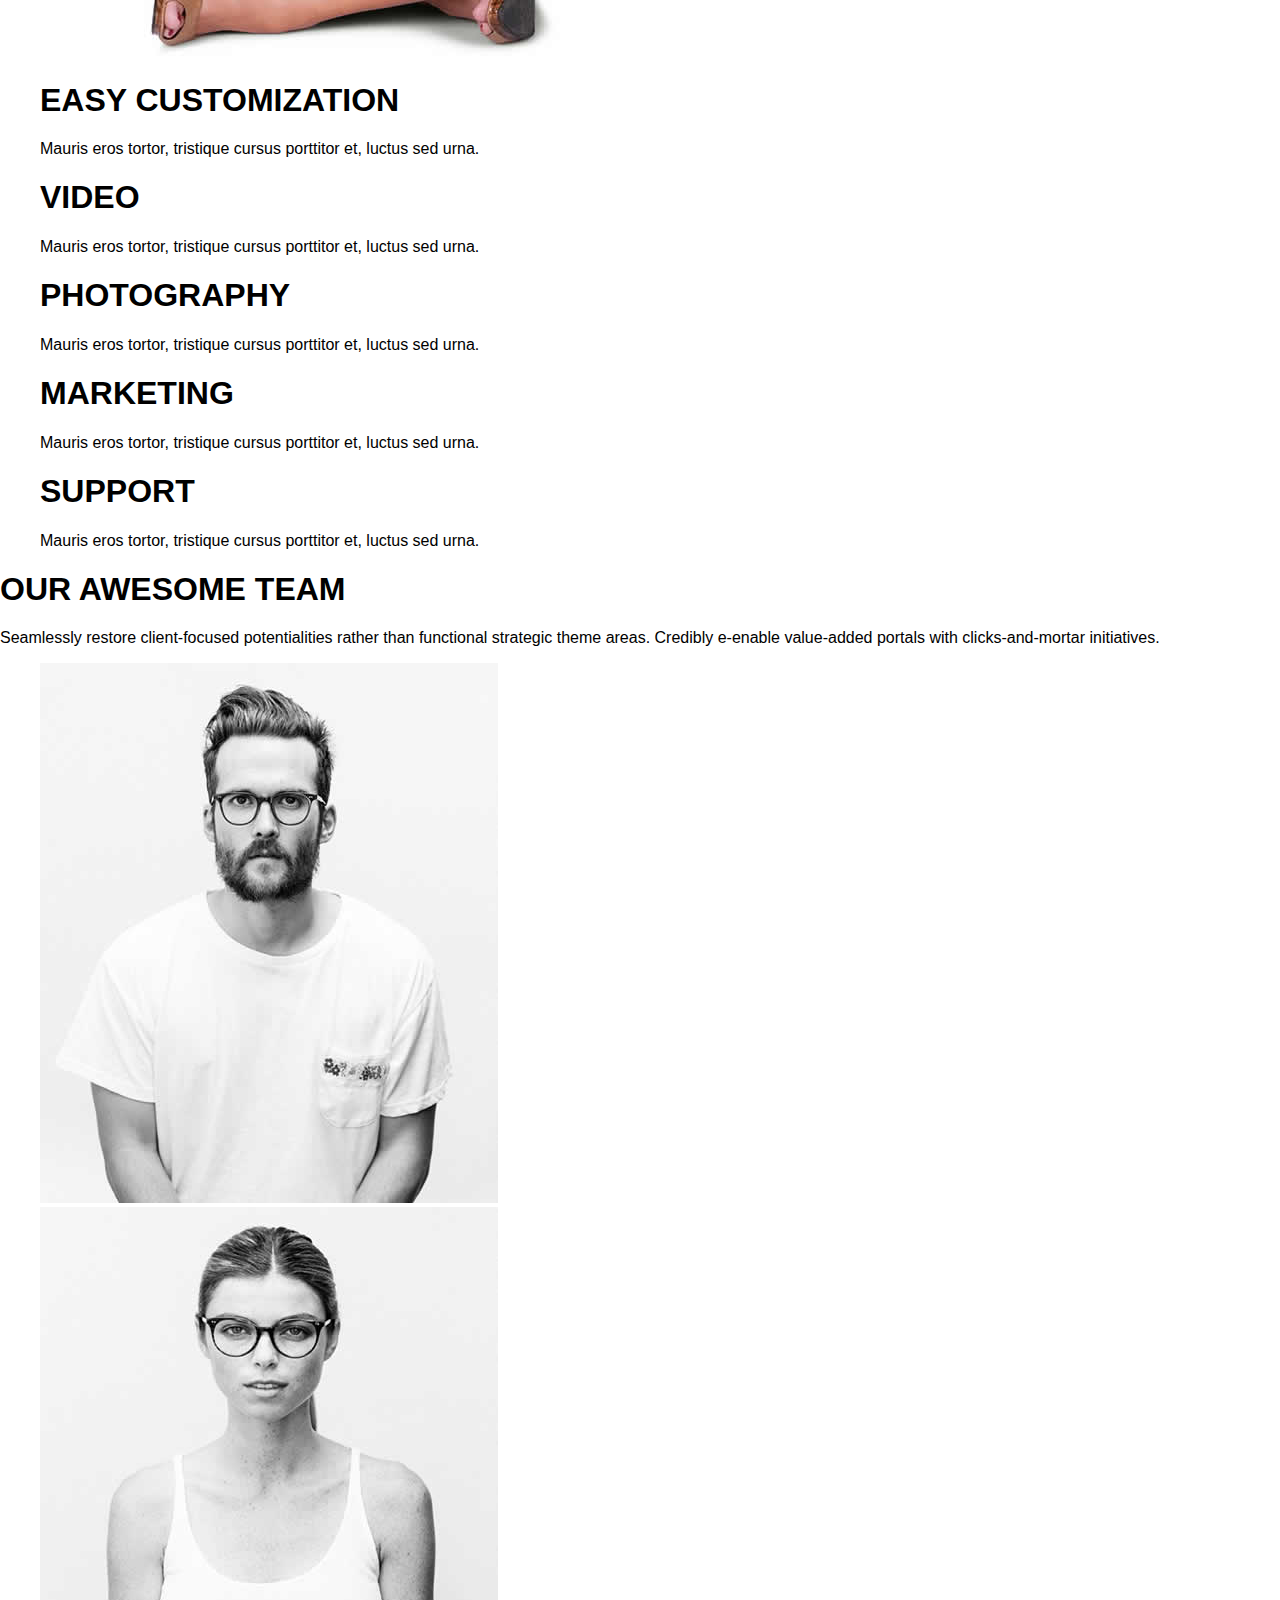
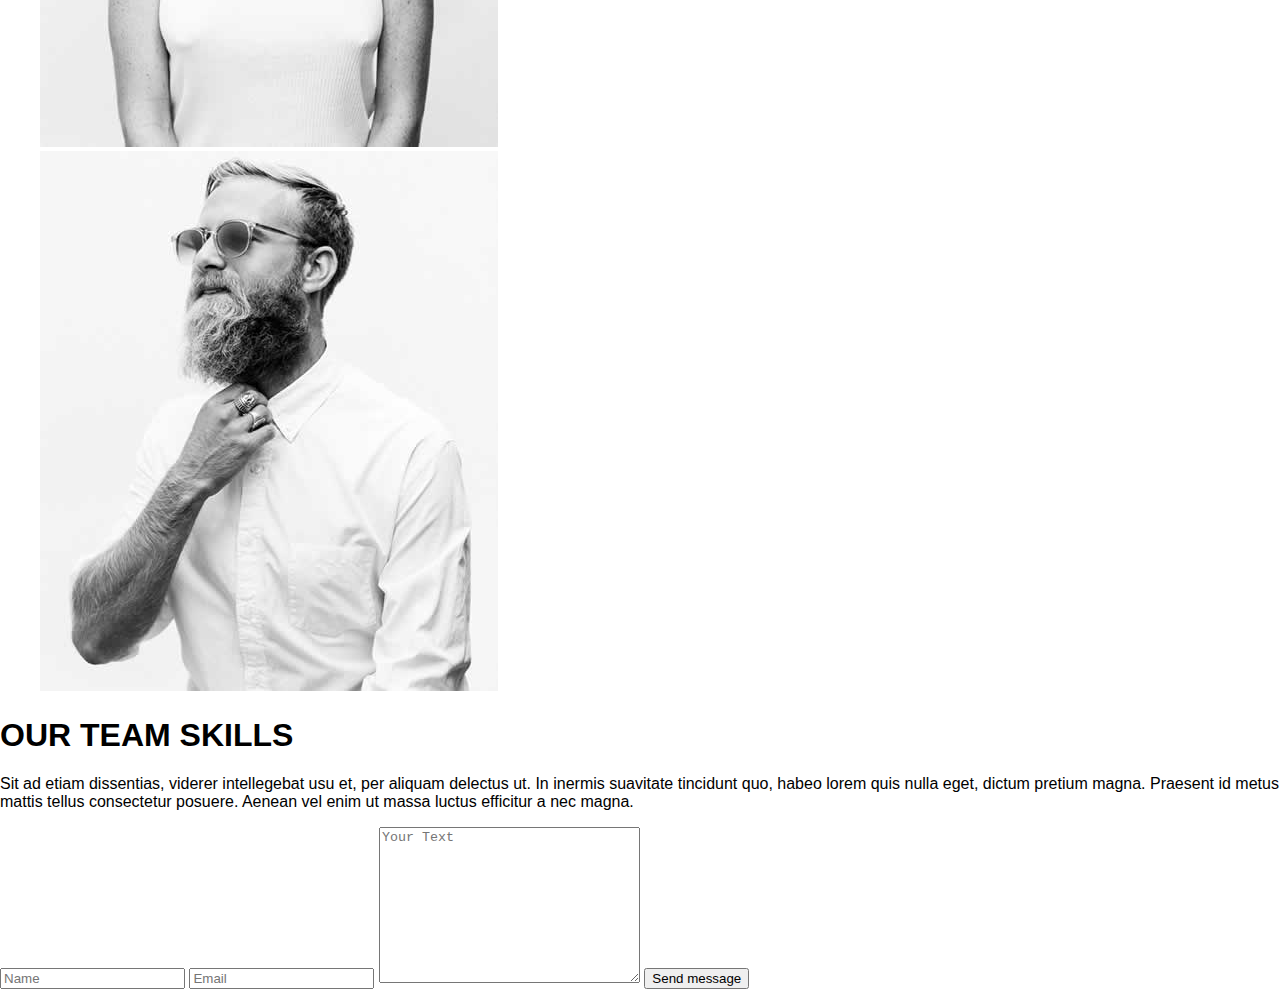
==== commit 7b89f7f0: "made navbar and doing hero" ====
--- a/Html/index.html
+++ b/Html/index.html
@@ -10,25 +10,29 @@
 
 <body>
     <header>
-        <nav>
-            <span>Salient</span>
-            <div>
-                <ul>
-                    <li><a href="index.html">Home</a></li>
-                    <li><a href="#">About</a></li>
-                    <li><a href="#">Services</a></li>
-                    <li><a href="#">Team</a></li>
-                    <li><a href="#">Prices</a></li>
-                    <li><a href="#">Subscribe</a></li>
-                    <li><a href="#">Contact</a></li>
-                </ul>
-            </div>
-        </nav>
+        <div class="navigator">
+            <nav>
+                <span>Salient</span>
+
+                <img class="sandwich-menu" src="../util/images/menu.png" alt="sandwich menu">
+                <div>
+                    <ul>
+                        <li><a href="index.html">Home</a></li>
+                        <li><a href="#">About</a></li>
+                        <li><a href="#">Services</a></li>
+                        <li><a href="#">Team</a></li>
+                        <li><a href="#">Prices</a></li>
+                        <li><a href="#">Subscribe</a></li>
+                        <li><a href="#">Contact</a></li>
+                    </ul>
+                </div>
+            </nav>
+        </div>
     </header>
 
-    <div>
+    <div class="Hero">
         <section>
-            <img src="../util/images/hero-bg/landing.jpg" alt="this is an image for the landing page">
+            <img class="hero-img" src="../util/images/hero-bg/landing.jpg" alt="this is an image for the landing page">
             <h1>High quality code</h1>
             <hr>
             <h3>Html &amp; Css</h3>
--- a/css/index.css
+++ b/css/index.css
@@ -6,4 +6,38 @@
   text-decoration: none;
   color: black;
 }
+
+body {
+  margin: 0;
+  font-family: 'Raleway', sans-serif;
+  overflow-x: hidden;
+}
+
+header {
+  margin-top: .5em;
+  margin-bottom: .5em;
+}
+
+header .navigator .sandwich-menu {
+  float: right;
+  margin-right: 1em;
+  width: 7%;
+}
+
+header .navigator span {
+  font-size: 25px;
+  margin-left: 2em;
+  margin-top: 5em;
+  color: #686868;
+}
+
+header .navigator ul {
+  display: none;
+}
+
+.hero-img {
+  width: 140vh;
+  -webkit-filter: brightness(50%);
+          filter: brightness(50%);
+}
 /*# sourceMappingURL=index.css.map */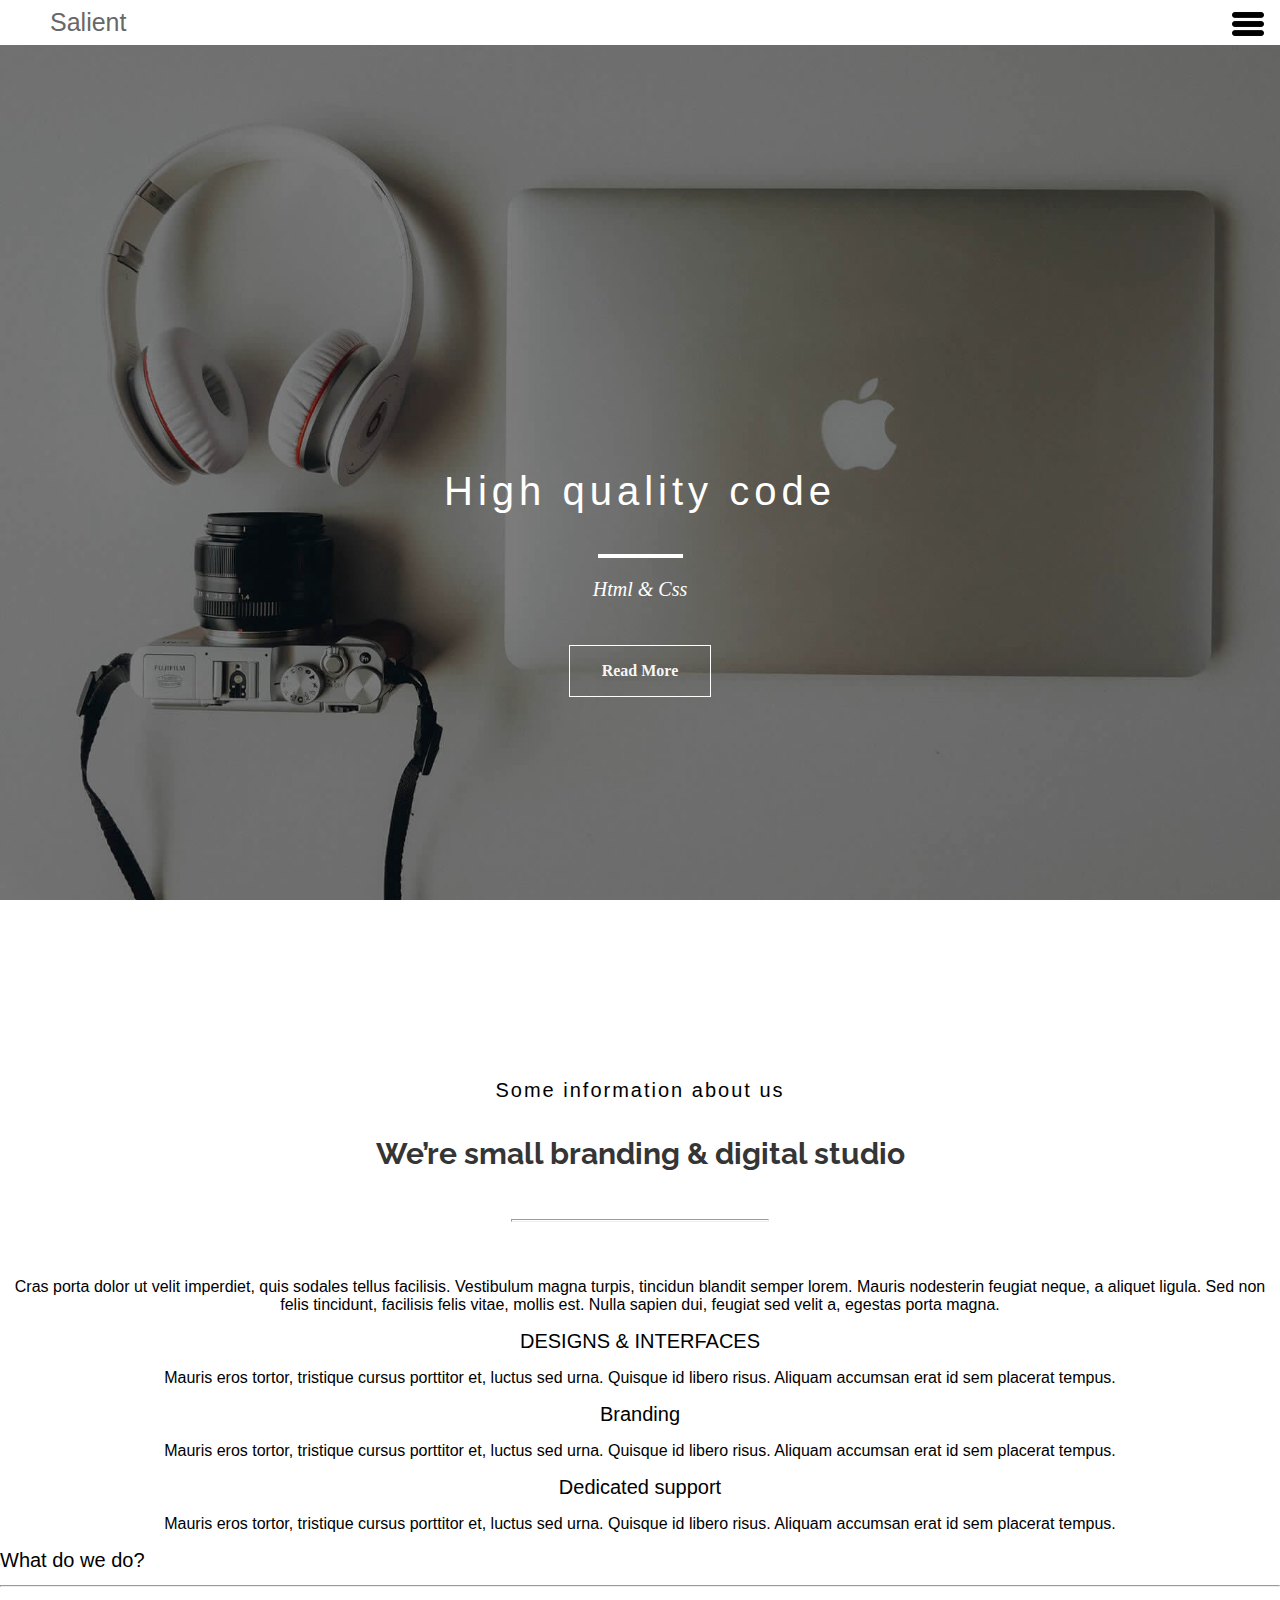
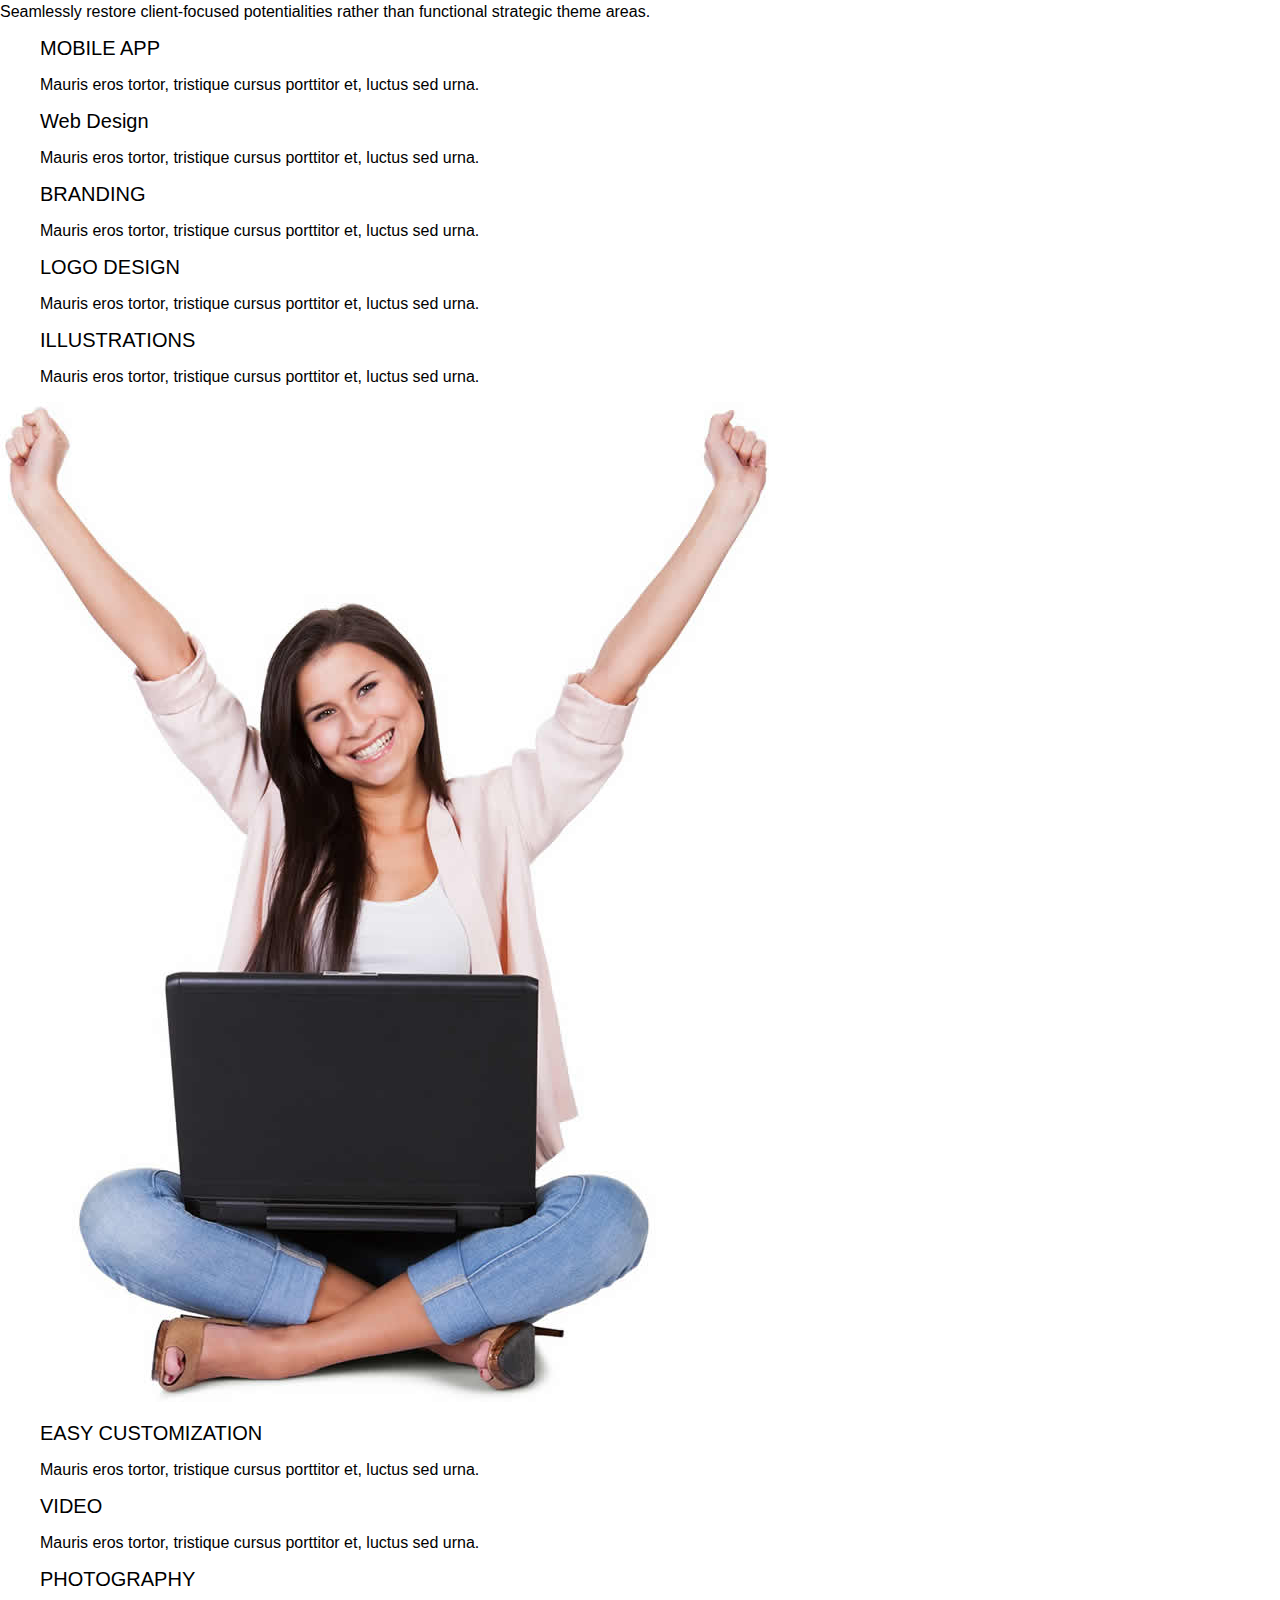
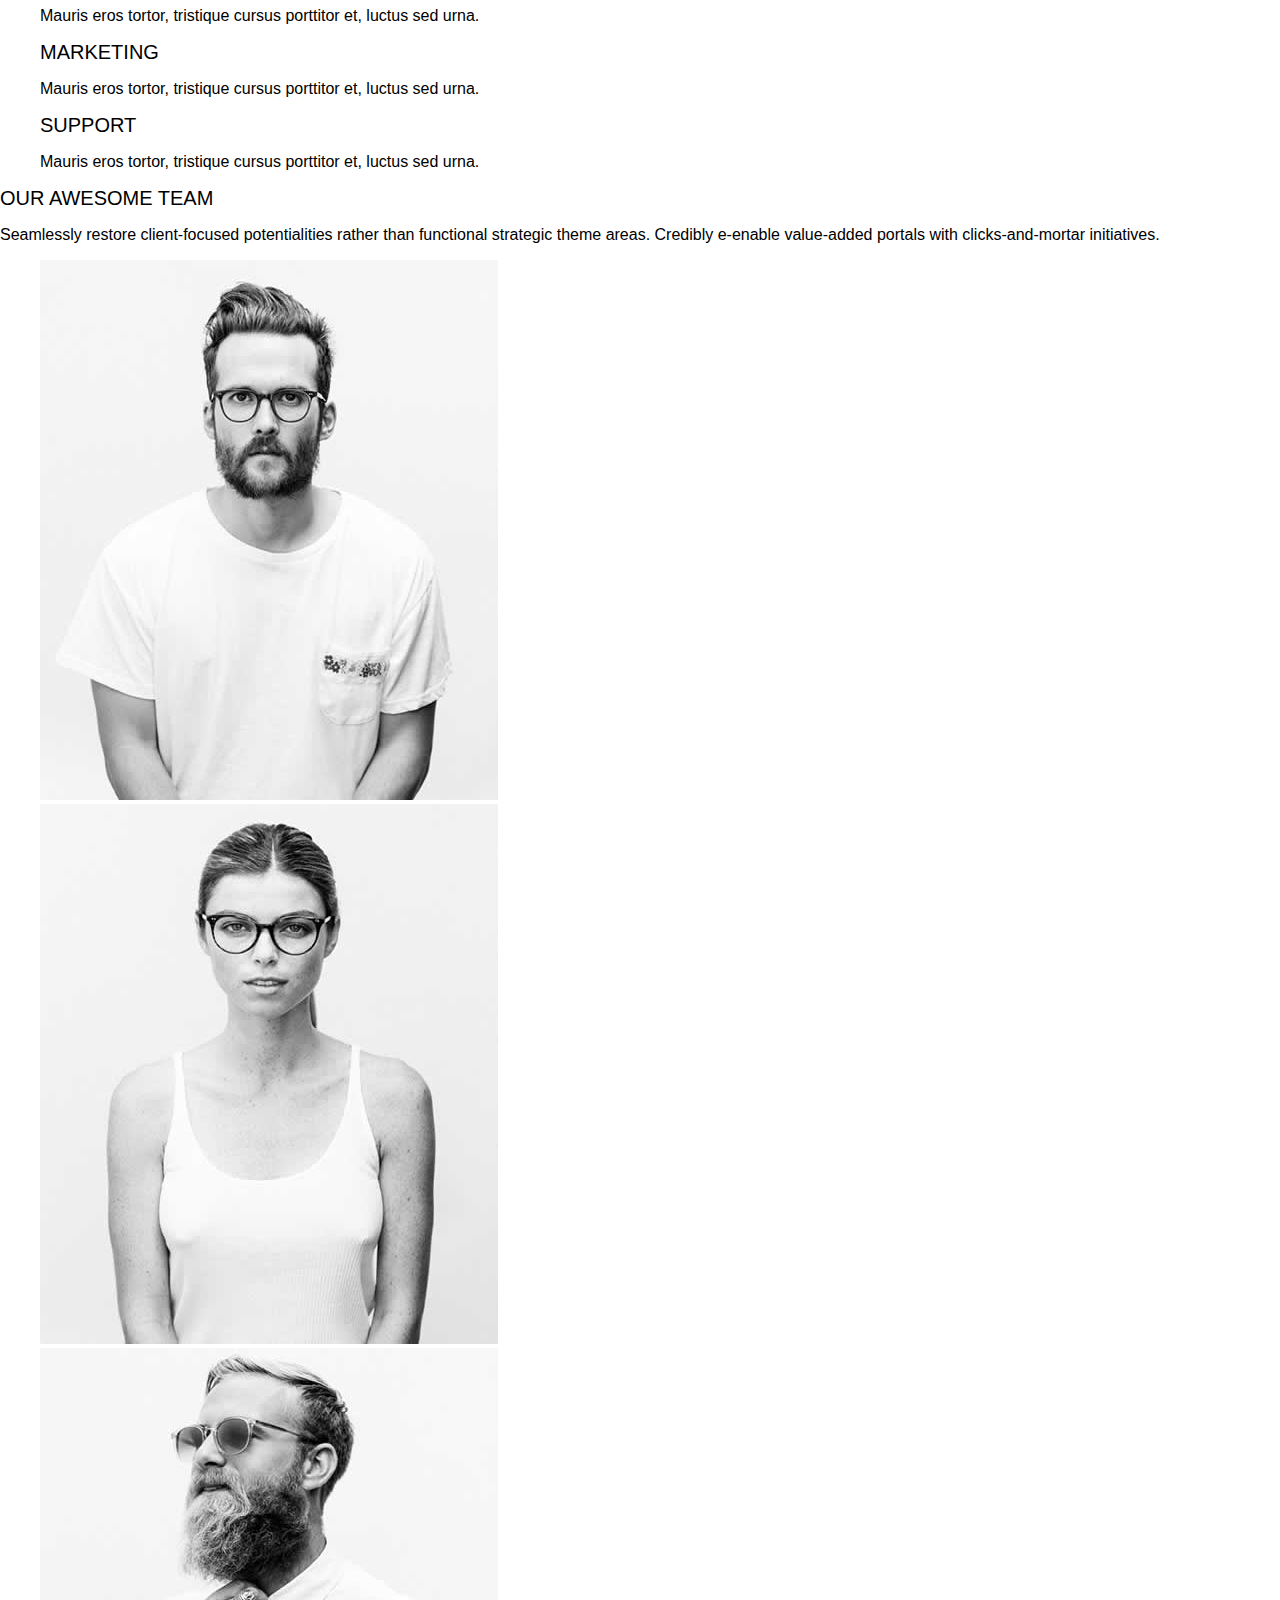
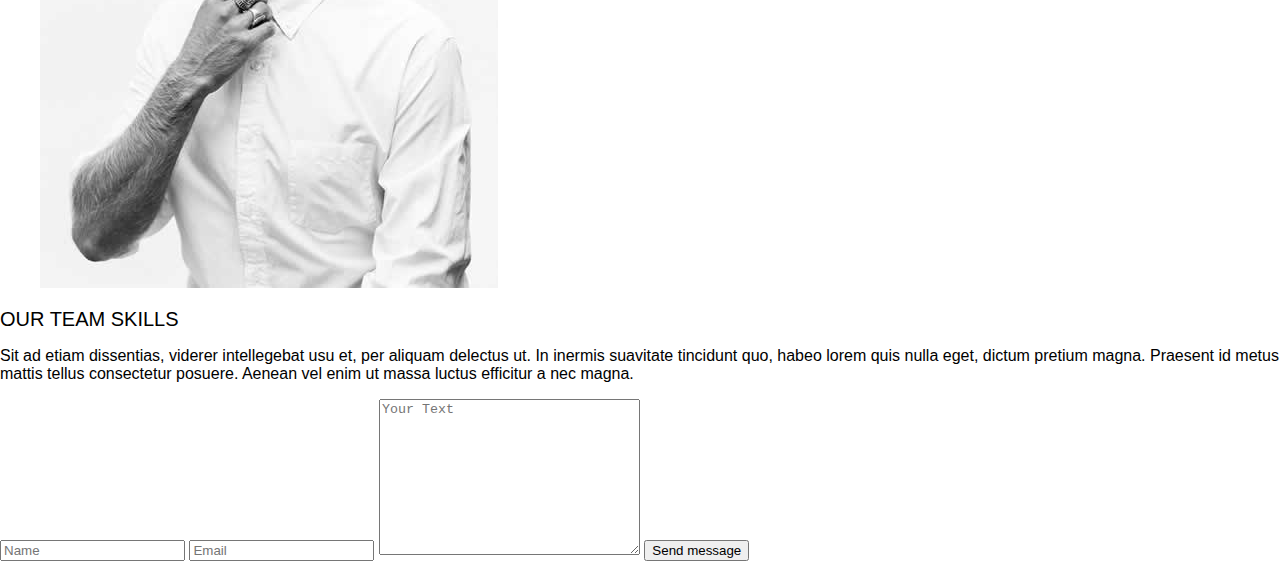
==== commit 9af705b4: "did section one" ====
--- a/Html/index.html
+++ b/Html/index.html
@@ -4,6 +4,7 @@
     <meta charset="UTF-8">
     <meta http-equiv="X-UA-Compatible" content="IE=edge">
     <meta name="viewport" content="width=device-width, initial-scale=1.0">
+    <link href="https://fonts.googleapis.com/css2?family=Raleway:wght@100&display=swap" rel="stylesheet"> 
     <link rel="stylesheet" href="../css/index.css">
     <title>First page</title>
 </head>
@@ -30,21 +31,23 @@
         </div>
     </header>
 
-    <div class="Hero">
+    <div class="Hero" data-stellar-background-ratio="0">
         <section>
-            <img class="hero-img" src="../util/images/hero-bg/landing.jpg" alt="this is an image for the landing page">
-            <h1>High quality code</h1>
-            <hr>
-            <h3>Html &amp; Css</h3>
-            <a href="#">Read More</a>
+            <div class="hero-text">
+                <p class="head-hero">High quality code</p>
+                <hr style="width:1px; color:white;">
+                <p class="empty">Html &amp; Css</p>
+                <a href="#" class="readme" style="color: whitesmoke;">Read More</a>
+            </div>
         </section>
     </div>
-    <div>
+
+    <div class="information-about-us">
         <section>
-            <div>
+            <div class="info-head">
                 <h1>Some information about us</h1>
-                <h2>We’re small branding &amp; digital studio<h2>
-                <hr>
+                <p class="desc-info">We’re small branding &amp; digital studio<p>
+                <hr style="width: 20%; height: 1px; margin-top: 3em; margin-bottom: 3.5em;">
                 <p>Cras porta dolor ut velit imperdiet, quis sodales tellus facilisis. Vestibulum magna turpis, tincidun blandit semper lorem. Mauris nodesterin feugiat neque, a aliquet ligula. Sed non felis tincidunt, facilisis felis vitae, mollis est. Nulla sapien dui, feugiat sed velit a, egestas porta magna.</p>
             </div>
 
--- a/css/index.css
+++ b/css/index.css
@@ -9,7 +9,7 @@
 
 body {
   margin: 0;
-  font-family: 'Raleway', sans-serif;
+  font-family: sans-serif;
   overflow-x: hidden;
 }
 
@@ -21,7 +21,7 @@
 header .navigator .sandwich-menu {
   float: right;
   margin-right: 1em;
-  width: 7%;
+  width: 2em;
 }
 
 header .navigator span {
@@ -35,9 +35,80 @@
   display: none;
 }
 
-.hero-img {
-  width: 140vh;
-  -webkit-filter: brightness(50%);
-          filter: brightness(50%);
+.Hero {
+  position: relative;
+  padding-bottom: 2em;
+  background: -webkit-gradient(linear, left top, left bottom, from(rgba(0, 0, 0, 0.5)), to(rgba(0, 0, 0, 0.5))), url("../util/images/hero-bg/landing.jpg") no-repeat center center fixed;
+  background: linear-gradient(rgba(0, 0, 0, 0.5), rgba(0, 0, 0, 0.5)), url("../util/images/hero-bg/landing.jpg") no-repeat center center fixed;
+  background-position: left center;
+  background-repeat: no-repeat;
+  background-attachment: fixed;
+  background-size: cover;
+  background-size: cover;
+  padding-bottom: 30vh;
+  margin-bottom: 0;
+}
+
+.hero-text {
+  text-align: center;
+  padding-top: 30%;
+  font-weight: normal;
+  color: white;
+}
+
+.hero-text .head-hero {
+  padding-left: 1.5em;
+  padding-right: 1.5em;
+  font-weight: lighter;
+  letter-spacing: 5px;
+  font-size: 40px;
+}
+
+.hero-text hr {
+  padding-left: 5em;
+  border: 2px solid white;
+}
+
+.hero-text .empty {
+  font-style: oblique;
+  font-family: serif;
+  font-size: 20px;
+}
+
+.readme {
+  font-family: 'Crimson Text', serif;
+  font-weight: bold;
+  margin-top: 1.5em;
+  display: inline-block;
+  padding: 1em 2em;
+  border: 1px solid white;
+}
+
+.readme:hover {
+  text-decoration: underline;
+}
+
+.information-about-us {
+  margin-top: 7em;
+  text-align: center;
+}
+
+h1 {
+  font-weight: lighter;
+  font-size: 20px;
+}
+
+.info-head h1 {
+  letter-spacing: .1em;
+  margin-bottom: 1.7em;
+}
+
+.desc-info {
+  font-size: 30px;
+  color: #353535;
+  font-family: "Raleway";
+  font-weight: bold;
+  padding-left: 2.5em;
+  padding-right: 2.5em;
 }
 /*# sourceMappingURL=index.css.map */